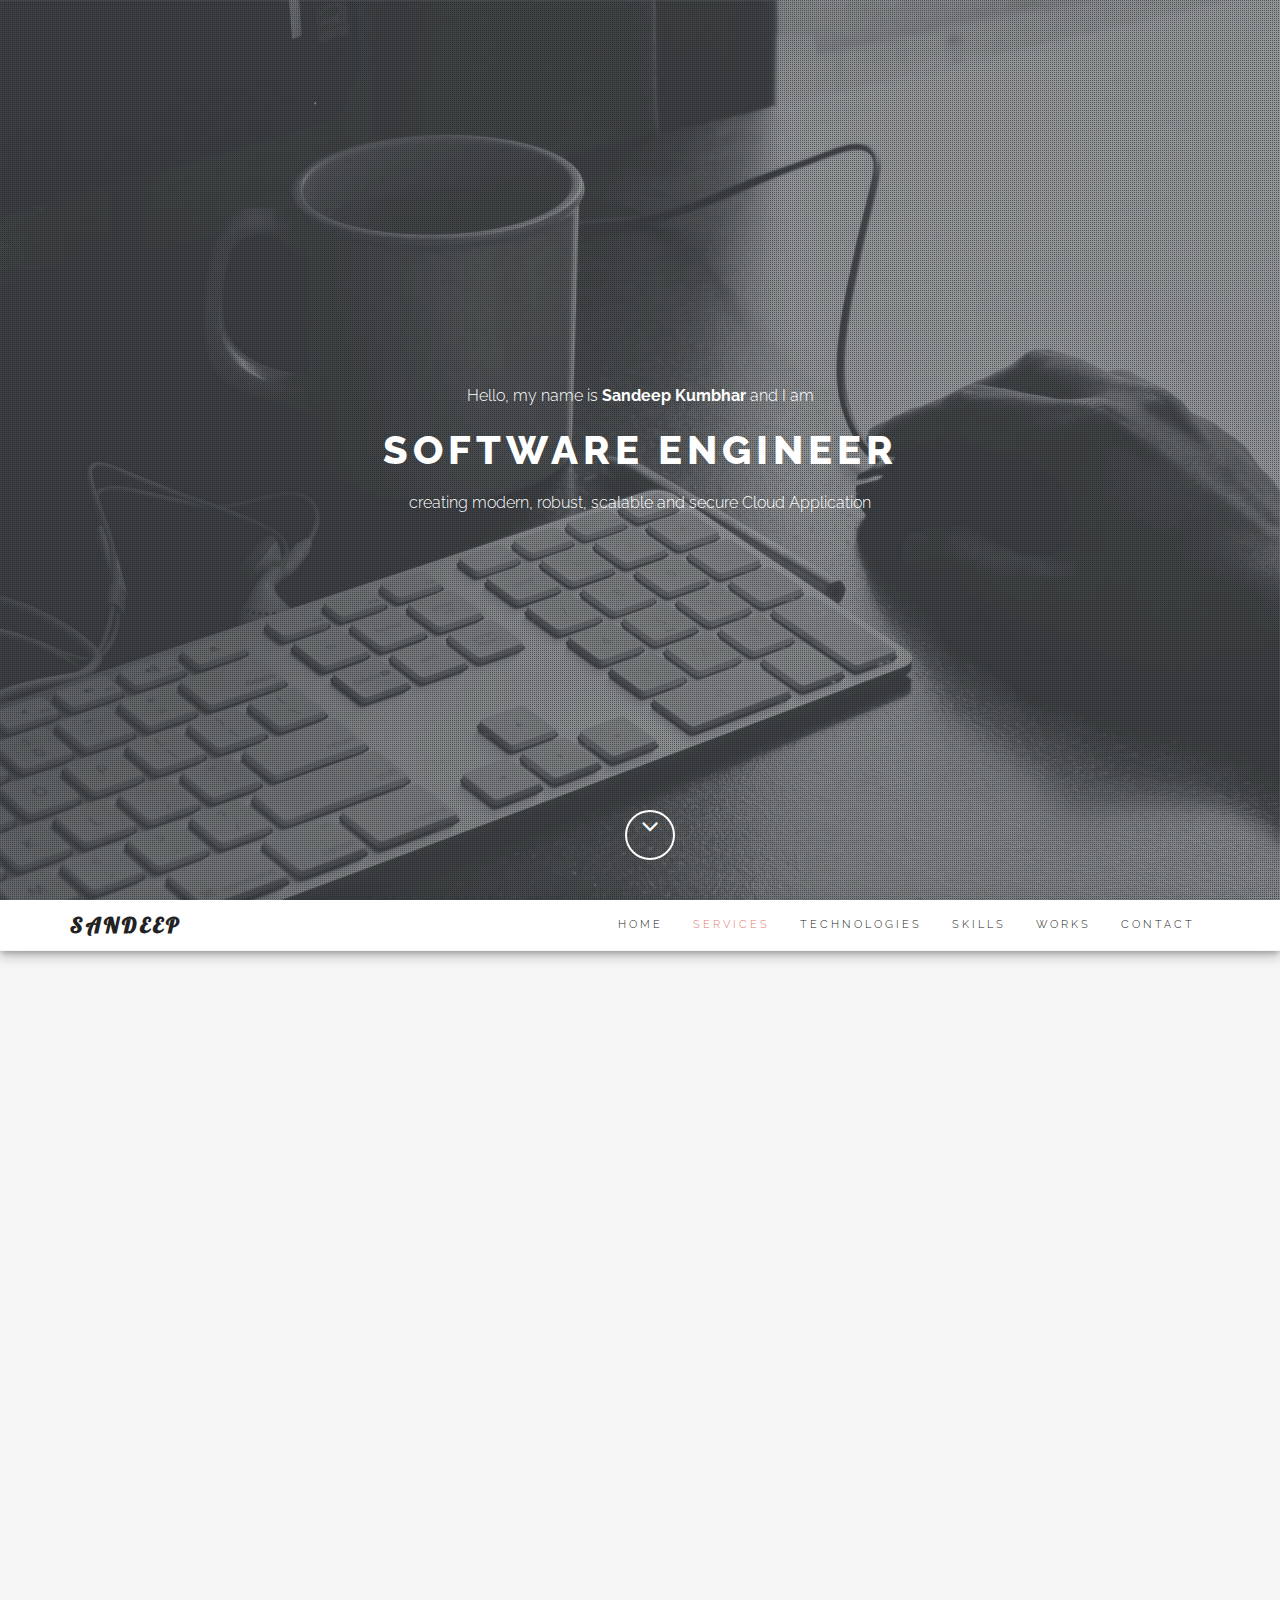
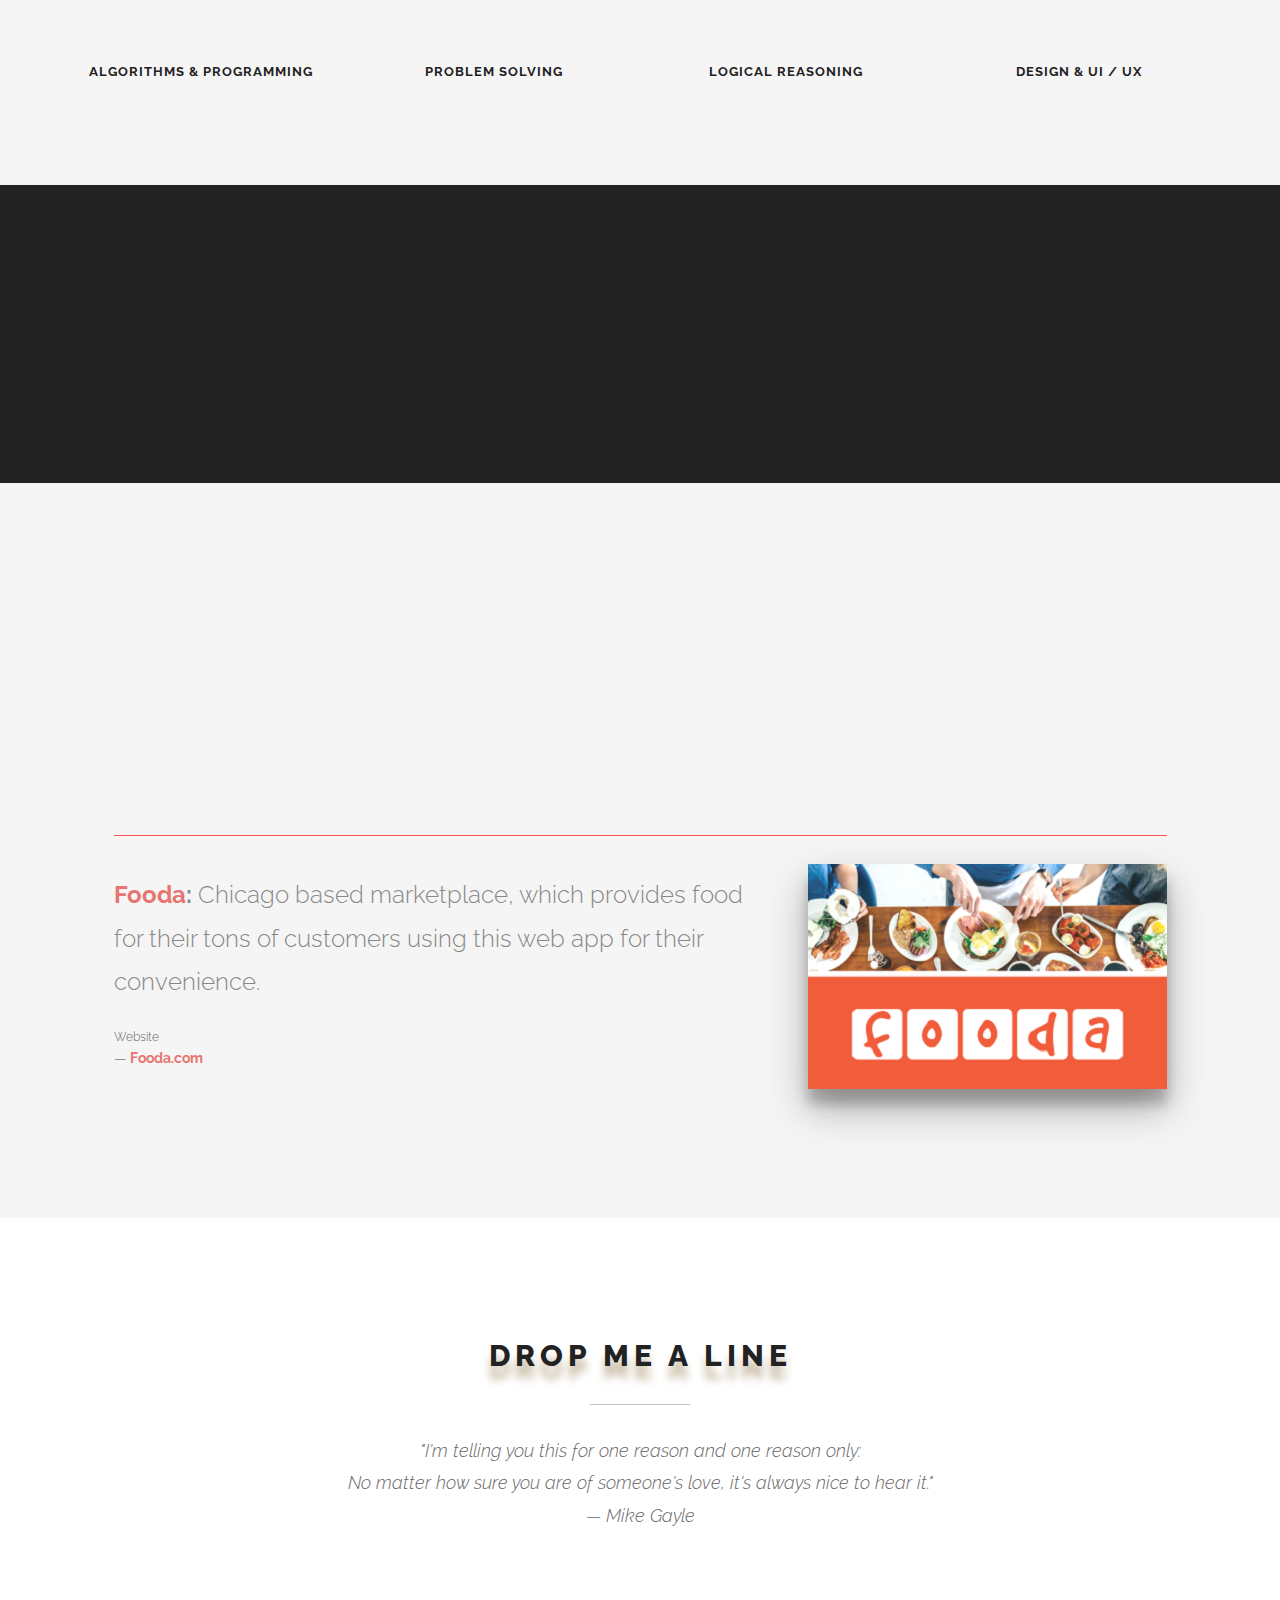
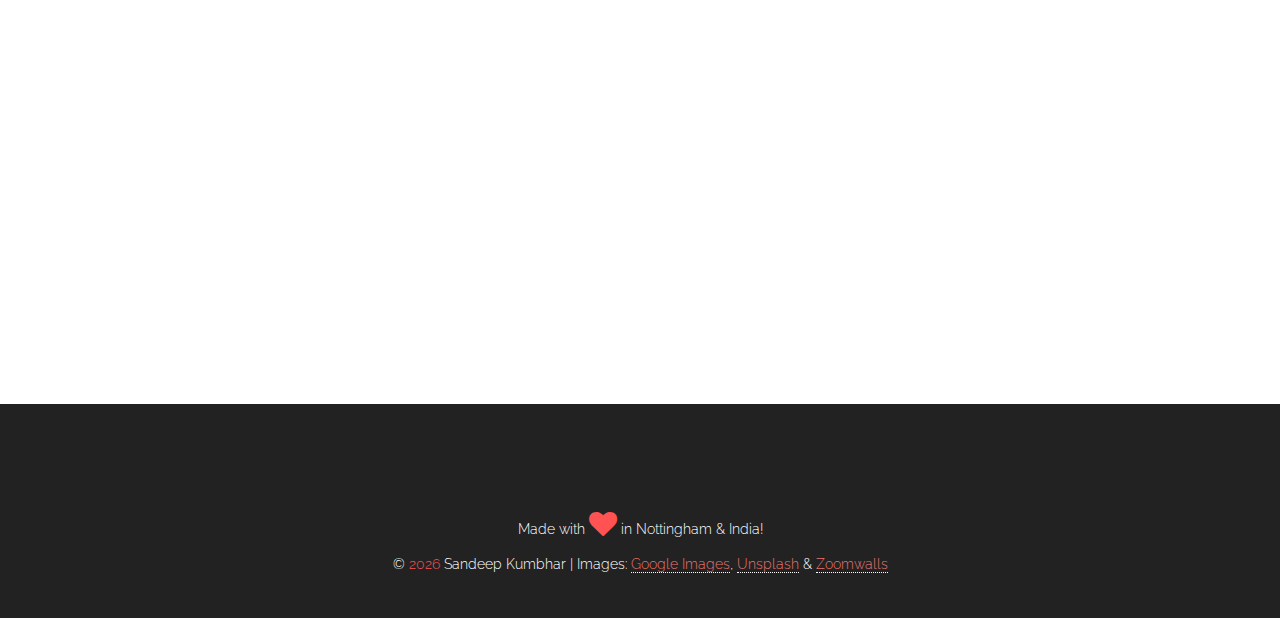
==== index.html @ 02b592cc "feat:(new) New theme and content added" ====
<!DOCTYPE html>
<html lang="en">

<head>
	<meta charset="UTF-8">
	<meta name="viewport" content="width=device-width, initial-scale=1.0">
	<meta name="description" content="">
	<meta name="author" content="">

	<title>Sandeep Kumbhar</title>

	<!-- CSS -->
	<link href="assets/bootstrap/css/bootstrap.min.css" rel="stylesheet" media="screen">
	<link href="assets/css/font-awesome.min.css" rel="stylesheet" media="screen">
	<link href="assets/css/simple-line-icons.css" rel="stylesheet" media="screen">
	<link href="assets/css/animate.css" rel="stylesheet">

	<!-- Custom styles CSS -->
	<link href="assets/css/style.css" rel="stylesheet" media="screen">

	<script src="assets/js/modernizr.custom.js"></script>

</head>

<body>

	<!-- Preloader -->

	<div id="preloader">
		<div id="status"></div>
	</div>

	<!-- Home start -->

	<section id="home" class="pfblock-image screen-height">
		<div class="home-overlay"></div>
		<div class="intro">
			<div class="start">Hello, my name is <b>Sandeep Kumbhar</b> and I am</div>
			<h1>Software Engineer</h1>
			<div class="start">creating modern, robust, scalable and secure Cloud Application</div>
		</div>

		<a href="#services">
			<div class="scroll-down">
				<span>
					<i class="fa fa-angle-down fa-2x"></i>
				</span>
			</div>
		</a>

	</section>

	<!-- Home end -->

	<!-- Navigation start -->

	<header class="header elevation-6">

		<nav class="navbar navbar-custom" role="navigation">

			<div class="container">

				<div class="navbar-header">
					<button type="button" class="navbar-toggle" data-toggle="collapse" data-target="#custom-collapse">
						<span class="sr-only">Toggle navigation</span>
						<span class="icon-bar"></span>
						<span class="icon-bar"></span>
						<span class="icon-bar"></span>
					</button>
					<a class="navbar-brand" href="index.html">Sandeep</a>
				</div>

				<div class="collapse navbar-collapse" id="custom-collapse">
					<ul class="nav navbar-nav navbar-right">
						<li><a href="#home">Home</a></li>
						<li><a href="#services">Services</a></li>
						<li><a href="#techs">Technologies</a></li>
						<li><a href="#skills">Skills</a></li>
						<li><a href="#portfolio">Works</a></li>
						<li><a href="#contact">Contact</a></li>
					</ul>
				</div>

			</div><!-- .container -->

		</nav>

	</header>

	<!-- Navigation end -->

	<!-- Services start -->

	<section id="services" class="pfblock pfblock-gray">
		<div class="container">
			<div class="row">

				<div class="col-sm-8 col-sm-offset-2">

					<div class="pfblock-header wow fadeInUp">
						<h2 class="pfblock-title">This is what I do</h2>
						<div class="pfblock-line"></div>
						<div class="pfblock-subtitle">
							I write well maintainable, clean and efficient code and design robust, scalable and secure features for
							the product.
						</div>
					</div>

				</div>

			</div>

			<div class="row">

				<div class="col-sm-3">

					<div class="iconbox wow slideInLeft elevation-6">
						<div class="iconbox-icon">
							<span class="icon-magic-wand"></span>
						</div>
						<div class="iconbox-text">
							<h3 class="iconbox-title">Software Development</h3>
							<div class="iconbox-desc">
								Transform user requirements into some suitable form using appropriate design patters and desigining and
								developing and maintaining applications.
							</div>
						</div>
					</div>

				</div>

				<div class="col-sm-3">

					<div class="iconbox wow slideInLeft elevation-6">
						<div class="iconbox-icon">
							<span class="icon-cloud-upload"></span>
						</div>
						<div class="iconbox-text">
							<h3 class="iconbox-title">Cloud architecture</h3>
							<div class="iconbox-desc">
								Evaluate an organization's requirements and make architectural recommendations for implementing and
								deploying applications on AWS.
							</div>
						</div>
					</div>

				</div>

				<div class="col-sm-3">

					<div class="iconbox wow slideInRight elevation-6">
						<div class="iconbox-icon">
							<span class="icon-globe"></span>
						</div>
						<div class="iconbox-text">
							<h3 class="iconbox-title">Web Development</h3>
							<div class="iconbox-desc">
								Desging, building an interactive web applications using cutting edge technologies such as Angular,
								backed with Microservices.
							</div>
						</div>
					</div>

				</div>

				<div class="col-sm-3">

					<div class="iconbox wow slideInRight elevation-6">
						<div class="iconbox-icon">
							<span class="icon-grid"></span>
						</div>
						<div class="iconbox-text">
							<h3 class="iconbox-title">Microservices</h3>
							<div class="iconbox-desc">
								Design and develope reusable autonomous services using Java Spring Boot as a form of service-oriented
								architecture to reduce cost and improve Resilience.
							</div>
						</div>
					</div>

				</div>

			</div><!-- .row -->
		</div><!-- .container -->
	</section>

	<!-- Services end -->

	<!-- Technologies start -->

	<section id="techs" class="pfblock elevation-6">
		<div class="container">
			<div class="row">

				<div class="col-sm-8 col-sm-offset-2">

					<div class="pfblock-header wow fadeInUp">
						<h2 class="pfblock-title">Technology Stack</h2>
						<div class="pfblock-line"></div>
						<div class="pfblock-subtitle">
							<i>“Any sufficiently advanced technology is indistinguishable from magic.”
							<footer>― Arthur C. Clarke</footer>
							</i>
						</div>
					</div>

				</div>

			</div><!-- .row -->


			<div class="row">

				<div class="col-xs-12 col-sm-4 col-md-4">

					<div class="grid wow zoomIn">
						<figure class="effect-bubba">
							<img src="assets/images/java.jpg" alt="Java" />
							<figcaption>
								<h2><span>Java </span>Shark</h2>
								<p>“It is far easier to design a class to be thread-safe than to retrofit it for thread safety later.”</p>
							</figcaption>
						</figure>
					</div>

				</div>

				<div class="col-xs-12 col-sm-4 col-md-4">

					<div class="grid wow zoomIn">
						<figure class="effect-bubba">
							<img src="assets/images/aws.jpg" alt="img01" />
							<figcaption>
								<h2><span>Amazon</span> Web Services</h2>
								<p>“I'm not a great programmer; I'm just a good programmer with great habits.”</p>
							</figcaption>
						</figure>
					</div>

				</div>

				<div class="col-xs-12 col-sm-4 col-md-4">

					<div class="grid wow zoomIn">
						<figure class="effect-bubba">
							<img src="assets/images/microservices.png" alt="img01" />
							<figcaption>
								<h2><span>Spring </span>Boot</h2>
								<p>“Do The Simplest Thing That Could Possibly Work”</p>
							</figcaption>
						</figure>
					</div>

				</div>

				<div class="col-xs-12 col-sm-4 col-md-4">

					<div class="grid wow zoomIn">
						<figure class="effect-bubba">
							<img src="assets/images/angular.png" alt="img01" />
							<figcaption>
								<h2><span>Angular </span>JS</h2>
								<p>"Art finds a way to be constructive. It becomes heat in cold places; it becomes light in dark places."</p>
							</figcaption>
						</figure>
					</div>

				</div>

				<div class="col-xs-12 col-sm-4 col-md-4">

					<div class="grid wow zoomIn">
						<figure class="effect-bubba">
							<img src="assets/images/Node.png" alt="img01" />
							<figcaption>
								<h2><span>NODE </span>JS</h2>
								<p>"You can never understand everything. But, you should push yourself to unserstand the system."</p>
							</figcaption>
						</figure>
					</div>

				</div>

				<div class="col-xs-12 col-sm-4 col-md-4">

					<div class="grid wow zoomIn">
						<figure class="effect-bubba">
							<img src="assets/images/docker-compose-container-orchestration-example.jpg" alt="img01" />
							<figcaption>
								<h2><span>Docker </span>Compose</h2>
								<p>"If you have root on a container you have root on the whole box."</p>
							</figcaption>
						</figure>
					</div>

				</div>

			</div>


		</div><!-- .contaier -->

	</section>

	<!-- Technologies end -->

	<!-- Skills start -->

	<section class="pfblock pfblock-gray" id="skills">

		<div class="container">

			<div class="row skills">

				<div class="row">

					<div class="col-sm-8 col-sm-offset-2">

						<div class="pfblock-header wow fadeInUp">
							<h2 class="pfblock-title">My Skills</h2>
							<div class="pfblock-line"></div>
							<div class="pfblock-subtitle">
								I am Skilled and well-experienced Software Engineer with sound knowledge of multiple programming
								languages including Java, Ruby, JavaScript, and Python.
							</div>
						</div>

					</div>

				</div><!-- .row -->

				<div class="col-sm-6 col-md-3 text-center">
					<span data-percent="85" class="chart easyPieChart" style="width: 140px; height: 140px; line-height: 140px;">
						<span class="percent">85</span>
					</span>
					<h3 class="text-center">Algorithms & Programming</h3>
				</div>
				<div class="col-sm-6 col-md-3 text-center">
					<span data-percent="95" class="chart easyPieChart" style="width: 140px; height: 140px; line-height: 140px;">
						<span class="percent">95</span>
					</span>
					<h3 class="text-center">Problem solving</h3>
				</div>
				<div class="col-sm-6 col-md-3 text-center">
					<span data-percent="90" class="chart easyPieChart" style="width: 140px; height: 140px; line-height: 140px;">
						<span class="percent">90</span>
					</span>
					<h3 class="text-center">Logical reasoning</h3>
				</div>
				<div class="col-sm-6 col-md-3 text-center">
					<span data-percent="80" class="chart easyPieChart" style="width: 140px; height: 140px; line-height: 140px;">
						<span class="percent">80</span>
					</span>
					<h3 class="text-center">Design & UI / UX</h3>
				</div>

			</div>
			<!--End row -->

		</div>

	</section>

	<!-- Skills end -->

	<!-- CallToAction start -->

	<section class="calltoaction">
		<div class="container">

			<div class="row">

				<div class="col-md-12 col-lg-12">
					<h2 class="wow slideInRight" data-wow-delay=".1s">Keywords</h2>
					<div class="calltoaction-decription wow slideInRight" data-wow-delay=".2s">
						Java, Spring Boot, Angular, PHP, Ruby, Ruby on Rails, Python, Shell Scripting, Perl, MySQL, PostgreSQL, GIT, RESTful API, AWS, DevOps, IOT, Microservices, Android
					</div>
				</div>

				<div class="col-md-12 col-lg-12 calltoaction-btn wow slideInRight" data-wow-delay=".3s">
					<a href="#contact" class="btn btn-lg">Contact Me</a>
				</div>

			</div><!-- .row -->
		</div><!-- .container -->
	</section>

	<!-- CallToAction end -->

	<!-- Portfolio start -->

	<section id="portfolio" class="pfblock pfblock-gray">

		<div class="container">

			<div class="row">

				<div class="col-sm-8 col-sm-offset-2">

					<div class="pfblock-header wow fadeInUp">
						<h2 class="pfblock-title">MY WORKS AND PROJECTS</h2>
						<div class="pfblock-line"></div>
						<div class="pfblock-subtitle">
							<span class="my-moto">Experiment.</span> <span class="my-moto">Fail.</span> <span class="my-moto">Learn.</span> <span class="my-moto">Repeat.</span>
						</div>
					</div>

				</div>

			</div>

			<div class="row">

				<div id="cbp-qtrotator" class="cbp-qtrotator">
					<div class="cbp-qtcontent">
						<img class="work-image" src="assets/images/fooda.png" alt="fooda" />
						<blockquote>
							<p><b><a href="http://www.fooda.com">Fooda</a>: </b>
								Chicago based marketplace, which provides food for their tons of customers using this
								web app for their convenience.</p>
							Website <footer><b><a href="http://www.fooda.com">Fooda.com</a></b></footer>
						</blockquote>
					</div>
					<div class="cbp-qtcontent">
						<img class="work-image"
							src="assets/images/cisco-pca.jpg"
							alt="cisco-pca" />
						<blockquote>
							<p><b><a
										href="https://www.cisco.com/c/en/us/support/docs/cloud-systems-management/prime-collaboration/212691-configure-prime-collaboration-assurance.html">Cisco
										PCA</a>: </b>
								Working as part of UCTG Prime Collaboration Assurance Sustaining team. Product owner of Endpoint,
								Session/Conference Diagnostics, PCA upgrade & licensing Modules.</p>
							Website <footer>
								<b><a
										href="https://www.cisco.com/c/en/us/support/docs/cloud-systems-management/prime-collaboration/212691-configure-prime-collaboration-assurance.html">Cisco.com
									</a>: </b>
							</footer>
						</blockquote>
					</div>
					<div class="cbp-qtcontent">
						<img class="work-image"
							src="assets/images/mazak-iconnect.jpg"
							alt="mazak-iconnect" />
						<blockquote>
							<p><b><a
										href="https://mazakfiles.blob.core.windows.net/web-site/image/05e885fd9e814f9393de4d9c3dd6a96b/iconnect_11.jpg">Mazak iCONNECT</a>: </b>
								Working as core member of Mazak iCONNECT team. We connect customers, Mazak machines, and Mazak with the latest technology, and provide solutions such as machining
								support, training, and maintenance that increase customer productivity.</p>
							Website <footer>
								<b><a
										href="https://www.mazak.jp/customer-support/mazak-iconnect/">Mazak iCONNECT
									</a>: </b>
							</footer>
						</blockquote>
					</div>

				</div>

			</div>


		</div>
	</section>

	<!-- Portfolio end -->


	<!-- Contact start -->

	<section id="contact" class="pfblock">
		<div class="container">
			<div class="row">

				<div class="col-sm-8 col-sm-offset-2">

					<div class="pfblock-header">
						<h2 class="pfblock-title">Drop me a line</h2>
						<div class="pfblock-line"></div>
						<div class="pfblock-subtitle">
							<i>"I'm telling you this for one reason and one reason only: <br> No matter how sure you are of someone's love, it's always
								nice to hear it."<br> — Mike Gayle</i>
						</div>
					</div>

				</div>

			</div><!-- .row -->

			<div class="row">

				<div class="col-sm-6 col-sm-offset-3">

					<form id="contact-form" role="form" action="https://formspree.io/mknvbjjb" method="POST">
						<div class="ajax-hidden">
							<div class="form-group wow fadeInUp">
								<label class="sr-only" for="c_name">Name</label>
								<input type="text" id="c_name" class="form-control" name="c_name" placeholder="Name">
							</div>

							<div class="form-group wow fadeInUp" data-wow-delay=".1s">
								<label class="sr-only" for="_replyto">Email</label>
								<input type="email" id="_replyto" class="form-control" name="_replyto" placeholder="E-mail">
							</div>

							<div class="form-group wow fadeInUp" data-wow-delay=".2s">
								<textarea class="form-control" id="c_message" name="c_message" rows="7"
									placeholder="Message"></textarea>
							</div>

							<button id="contact-form-button" type="submit" class="btn btn-lg btn-block wow fadeInUp" data-wow-delay=".3s">Send Message</button>
						</div>
						<p id="contact-form-status"></p>
						<div class="ajax-response"></div>
					</form>
				</div>

			</div><!-- .row -->
		</div><!-- .container -->
	</section>

	<!-- Contact end -->

	<!-- Footer start -->

	<footer id="footer">
		<div class="container">
			<div class="row">

				<div class="col-sm-12">

					<ul class="social-links">
						<li><a href="https://facebook.com/atomicsandeep" class="wow fadeInUp"><i class="fa fa-facebook"></i></a></li>
						<li><a href="https://twitter.com/atomicsandeep" class="wow fadeInUp" data-wow-delay=".1s"><i class="fa fa-twitter"></i></a></li>
						<li><a href="https://instagram.com/atomicsandeep" class="wow fadeInUp" data-wow-delay=".1s"><i class="fa fa-instagram"></i></a></li>
						<li><a href="https://github.com/codersk" class="wow fadeInUp" data-wow-delay=".1s"><i class="fa fa-github"></i></a></li>
						<li><a href="https://linkedin.com/in/sandeepk7/" class="wow fadeInUp" data-wow-delay=".2s"><i class="fa fa-linkedin"></i></a>
						</li>
						<li><a href="https://in.pinterest.com/sandeepk7/" class="wow fadeInUp" data-wow-delay=".4s"><i class="fa fa-pinterest"></i></a></li>
						<li><a href="mailto:sandeepkumbhar007@gmail.com" class="wow fadeInUp" data-wow-delay=".5s"><i class="fa fa-envelope"></i></a></li>
					</ul>

					<p class="heart">
						Made with <span class="fa fa-heart fa-2x animated pulse"></span> in Nottingham & India!
					</p>
					<p class="copyright">
						© <span id="year"></span> Sandeep Kumbhar | Images: <a href="https://www.google.com/imghp?hl=en">Google Images</a>, <a href="https://unsplash.com/">Unsplash</a> & <a
							href="http://zoomwalls.com/">Zoomwalls</a>
					</p>

				</div>

			</div><!-- .row -->
		</div><!-- .container -->
	</footer>

	<!-- Footer end -->

	<!-- Scroll to top -->

	<div class="scroll-up">
		<a href="#home"><i class="fa fa-angle-up"></i></a>
	</div>

	<!-- Scroll to top end-->

	<!-- Javascript files -->
	<script>
		// var year = document.getElementById("year");
		document.getElementById("year").innerHTML = new Date().getFullYear();
	</script>
	<script src="assets/js/jquery-1.11.1.min.js"></script>
	<script src="assets/bootstrap/js/bootstrap.min.js"></script>
	<script src="assets/js/jquery.parallax-1.1.3.js"></script>
	<script src="assets/js/imagesloaded.pkgd.js"></script>
	<script src="assets/js/jquery.sticky.js"></script>
	<script src="assets/js/smoothscroll.js"></script>
	<script src="assets/js/wow.min.js"></script>
	<script src="assets/js/jquery.easypiechart.js"></script>
	<script src="assets/js/waypoints.min.js"></script>
	<script src="assets/js/jquery.cbpQTRotator.js"></script>
	<script src="assets/js/custom.js"></script>

</body>

</html>
---- assets/css/simple-line-icons.css ----
@font-face {
	font-family: 'Simple-Line-Icons';
	src:url('../fonts/Simple-Line-Icons.eot');
	src:url('../fonts/Simple-Line-Icons.eot?#iefix') format('embedded-opentype'),
		url('../fonts/Simple-Line-Icons.woff') format('woff'),
		url('../fonts/Simple-Line-Icons.ttf') format('truetype'),
		url('../fonts/Simple-Line-Icons.svg#Simple-Line-Icons') format('svg');
	font-weight: normal;
	font-style: normal;
}

/* Use the following CSS code if you want to use data attributes for inserting your icons */
[data-icon]:before {
	font-family: 'Simple-Line-Icons';
	content: attr(data-icon);
	speak: none;
	font-weight: normal;
	font-variant: normal;
	text-transform: none;
	line-height: 1;
	-webkit-font-smoothing: antialiased;
	-moz-osx-font-smoothing: grayscale;
}

/* Use the following CSS code if you want to have a class per icon */
/*
Instead of a list of all class selectors,
you can use the generic selector below, but it's slower:
[class*="icon-"] {
*/
.icon-user-female, .icon-user-follow, .icon-user-following, .icon-user-unfollow, .icon-trophy, .icon-screen-smartphone, .icon-screen-desktop, .icon-plane, .icon-notebook, .icon-moustache, .icon-mouse, .icon-magnet, .icon-energy, .icon-emoticon-smile, .icon-disc, .icon-cursor-move, .icon-crop, .icon-credit-card, .icon-chemistry, .icon-user, .icon-speedometer, .icon-social-youtube, .icon-social-twitter, .icon-social-tumblr, .icon-social-facebook, .icon-social-dropbox, .icon-social-dribbble, .icon-shield, .icon-screen-tablet, .icon-magic-wand, .icon-hourglass, .icon-graduation, .icon-ghost, .icon-game-controller, .icon-fire, .icon-eyeglasses, .icon-envelope-open, .icon-envelope-letter, .icon-bell, .icon-badge, .icon-anchor, .icon-wallet, .icon-vector, .icon-speech, .icon-puzzle, .icon-printer, .icon-present, .icon-playlist, .icon-pin, .icon-picture, .icon-map, .icon-layers, .icon-handbag, .icon-globe-alt, .icon-globe, .icon-frame, .icon-folder-alt, .icon-film, .icon-feed, .icon-earphones-alt, .icon-earphones, .icon-drop, .icon-drawer, .icon-docs, .icon-directions, .icon-direction, .icon-diamond, .icon-cup, .icon-compass, .icon-call-out, .icon-call-in, .icon-call-end, .icon-calculator, .icon-bubbles, .icon-briefcase, .icon-book-open, .icon-basket-loaded, .icon-basket, .icon-bag, .icon-action-undo, .icon-action-redo, .icon-wrench, .icon-umbrella, .icon-trash, .icon-tag, .icon-support, .icon-size-fullscreen, .icon-size-actual, .icon-shuffle, .icon-share-alt, .icon-share, .icon-rocket, .icon-question, .icon-pie-chart, .icon-pencil, .icon-note, .icon-music-tone-alt, .icon-music-tone, .icon-microphone, .icon-loop, .icon-logout, .icon-login, .icon-list, .icon-like, .icon-home, .icon-grid, .icon-graph, .icon-equalizer, .icon-dislike, .icon-cursor, .icon-control-start, .icon-control-rewind, .icon-control-play, .icon-control-pause, .icon-control-forward, .icon-control-end, .icon-calendar, .icon-bulb, .icon-bar-chart, .icon-arrow-up, .icon-arrow-right, .icon-arrow-left, .icon-arrow-down, .icon-ban, .icon-bubble, .icon-camcorder, .icon-camera, .icon-check, .icon-clock, .icon-close, .icon-cloud-download, .icon-cloud-upload, .icon-doc, .icon-envelope, .icon-eye, .icon-flag, .icon-folder, .icon-heart, .icon-info, .icon-key, .icon-link, .icon-lock, .icon-lock-open, .icon-magnifier, .icon-magnifier-add, .icon-magnifier-remove, .icon-paper-clip, .icon-paper-plane, .icon-plus, .icon-pointer, .icon-power, .icon-refresh, .icon-reload, .icon-settings, .icon-star, .icon-symbol-female, .icon-symbol-male, .icon-target, .icon-volume-1, .icon-volume-2, .icon-volume-off, .icon-users {
	font-family: 'Simple-Line-Icons';
	speak: none;
	font-style: normal;
	font-weight: normal;
	font-variant: normal;
	text-transform: none;
	line-height: 1;
	-webkit-font-smoothing: antialiased;
}
.icon-user-female:before {
	content: "\e000";
}
.icon-user-follow:before {
	content: "\e002";
}
.icon-user-following:before {
	content: "\e003";
}
.icon-user-unfollow:before {
	content: "\e004";
}
.icon-trophy:before {
	content: "\e006";
}
.icon-screen-smartphone:before {
	content: "\e010";
}
.icon-screen-desktop:before {
	content: "\e011";
}
.icon-plane:before {
	content: "\e012";
}
.icon-notebook:before {
	content: "\e013";
}
.icon-moustache:before {
	content: "\e014";
}
.icon-mouse:before {
	content: "\e015";
}
.icon-magnet:before {
	content: "\e016";
}
.icon-energy:before {
	content: "\e020";
}
.icon-emoticon-smile:before {
	content: "\e021";
}
.icon-disc:before {
	content: "\e022";
}
.icon-cursor-move:before {
	content: "\e023";
}
.icon-crop:before {
	content: "\e024";
}
.icon-credit-card:before {
	content: "\e025";
}
.icon-chemistry:before {
	content: "\e026";
}
.icon-user:before {
	content: "\e005";
}
.icon-speedometer:before {
	content: "\e007";
}
.icon-social-youtube:before {
	content: "\e008";
}
.icon-social-twitter:before {
	content: "\e009";
}
.icon-social-tumblr:before {
	content: "\e00a";
}
.icon-social-facebook:before {
	content: "\e00b";
}
.icon-social-dropbox:before {
	content: "\e00c";
}
.icon-social-dribbble:before {
	content: "\e00d";
}
.icon-shield:before {
	content: "\e00e";
}
.icon-screen-tablet:before {
	content: "\e00f";
}
.icon-magic-wand:before {
	content: "\e017";
}
.icon-hourglass:before {
	content: "\e018";
}
.icon-graduation:before {
	content: "\e019";
}
.icon-ghost:before {
	content: "\e01a";
}
.icon-game-controller:before {
	content: "\e01b";
}
.icon-fire:before {
	content: "\e01c";
}
.icon-eyeglasses:before {
	content: "\e01d";
}
.icon-envelope-open:before {
	content: "\e01e";
}
.icon-envelope-letter:before {
	content: "\e01f";
}
.icon-bell:before {
	content: "\e027";
}
.icon-badge:before {
	content: "\e028";
}
.icon-anchor:before {
	content: "\e029";
}
.icon-wallet:before {
	content: "\e02a";
}
.icon-vector:before {
	content: "\e02b";
}
.icon-speech:before {
	content: "\e02c";
}
.icon-puzzle:before {
	content: "\e02d";
}
.icon-printer:before {
	content: "\e02e";
}
.icon-present:before {
	content: "\e02f";
}
.icon-playlist:before {
	content: "\e030";
}
.icon-pin:before {
	content: "\e031";
}
.icon-picture:before {
	content: "\e032";
}
.icon-map:before {
	content: "\e033";
}
.icon-layers:before {
	content: "\e034";
}
.icon-handbag:before {
	content: "\e035";
}
.icon-globe-alt:before {
	content: "\e036";
}
.icon-globe:before {
	content: "\e037";
}
.icon-frame:before {
	content: "\e038";
}
.icon-folder-alt:before {
	content: "\e039";
}
.icon-film:before {
	content: "\e03a";
}
.icon-feed:before {
	content: "\e03b";
}
.icon-earphones-alt:before {
	content: "\e03c";
}
.icon-earphones:before {
	content: "\e03d";
}
.icon-drop:before {
	content: "\e03e";
}
.icon-drawer:before {
	content: "\e03f";
}
.icon-docs:before {
	content: "\e040";
}
.icon-directions:before {
	content: "\e041";
}
.icon-direction:before {
	content: "\e042";
}
.icon-diamond:before {
	content: "\e043";
}
.icon-cup:before {
	content: "\e044";
}
.icon-compass:before {
	content: "\e045";
}
.icon-call-out:before {
	content: "\e046";
}
.icon-call-in:before {
	content: "\e047";
}
.icon-call-end:before {
	content: "\e048";
}
.icon-calculator:before {
	content: "\e049";
}
.icon-bubbles:before {
	content: "\e04a";
}
.icon-briefcase:before {
	content: "\e04b";
}
.icon-book-open:before {
	content: "\e04c";
}
.icon-basket-loaded:before {
	content: "\e04d";
}
.icon-basket:before {
	content: "\e04e";
}
.icon-bag:before {
	content: "\e04f";
}
.icon-action-undo:before {
	content: "\e050";
}
.icon-action-redo:before {
	content: "\e051";
}
.icon-wrench:before {
	content: "\e052";
}
.icon-umbrella:before {
	content: "\e053";
}
.icon-trash:before {
	content: "\e054";
}
.icon-tag:before {
	content: "\e055";
}
.icon-support:before {
	content: "\e056";
}
.icon-size-fullscreen:before {
	content: "\e057";
}
.icon-size-actual:before {
	content: "\e058";
}
.icon-shuffle:before {
	content: "\e059";
}
.icon-share-alt:before {
	content: "\e05a";
}
.icon-share:before {
	content: "\e05b";
}
.icon-rocket:before {
	content: "\e05c";
}
.icon-question:before {
	content: "\e05d";
}
.icon-pie-chart:before {
	content: "\e05e";
}
.icon-pencil:before {
	content: "\e05f";
}
.icon-note:before {
	content: "\e060";
}
.icon-music-tone-alt:before {
	content: "\e061";
}
.icon-music-tone:before {
	content: "\e062";
}
.icon-microphone:before {
	content: "\e063";
}
.icon-loop:before {
	content: "\e064";
}
.icon-logout:before {
	content: "\e065";
}
.icon-login:before {
	content: "\e066";
}
.icon-list:before {
	content: "\e067";
}
.icon-like:before {
	content: "\e068";
}
.icon-home:before {
	content: "\e069";
}
.icon-grid:before {
	content: "\e06a";
}
.icon-graph:before {
	content: "\e06b";
}
.icon-equalizer:before {
	content: "\e06c";
}
.icon-dislike:before {
	content: "\e06d";
}
.icon-cursor:before {
	content: "\e06e";
}
.icon-control-start:before {
	content: "\e06f";
}
.icon-control-rewind:before {
	content: "\e070";
}
.icon-control-play:before {
	content: "\e071";
}
.icon-control-pause:before {
	content: "\e072";
}
.icon-control-forward:before {
	content: "\e073";
}
.icon-control-end:before {
	content: "\e074";
}
.icon-calendar:before {
	content: "\e075";
}
.icon-bulb:before {
	content: "\e076";
}
.icon-bar-chart:before {
	content: "\e077";
}
.icon-arrow-up:before {
	content: "\e078";
}
.icon-arrow-right:before {
	content: "\e079";
}
.icon-arrow-left:before {
	content: "\e07a";
}
.icon-arrow-down:before {
	content: "\e07b";
}
.icon-ban:before {
	content: "\e07c";
}
.icon-bubble:before {
	content: "\e07d";
}
.icon-camcorder:before {
	content: "\e07e";
}
.icon-camera:before {
	content: "\e07f";
}
.icon-check:before {
	content: "\e080";
}
.icon-clock:before {
	content: "\e081";
}
.icon-close:before {
	content: "\e082";
}
.icon-cloud-download:before {
	content: "\e083";
}
.icon-cloud-upload:before {
	content: "\e084";
}
.icon-doc:before {
	content: "\e085";
}
.icon-envelope:before {
	content: "\e086";
}
.icon-eye:before {
	content: "\e087";
}
.icon-flag:before {
	content: "\e088";
}
.icon-folder:before {
	content: "\e089";
}
.icon-heart:before {
	content: "\e08a";
}
.icon-info:before {
	content: "\e08b";
}
.icon-key:before {
	content: "\e08c";
}
.icon-link:before {
	content: "\e08d";
}
.icon-lock:before {
	content: "\e08e";
}
.icon-lock-open:before {
	content: "\e08f";
}
.icon-magnifier:before {
	content: "\e090";
}
.icon-magnifier-add:before {
	content: "\e091";
}
.icon-magnifier-remove:before {
	content: "\e092";
}
.icon-paper-clip:before {
	content: "\e093";
}
.icon-paper-plane:before {
	content: "\e094";
}
.icon-plus:before {
	content: "\e095";
}
.icon-pointer:before {
	content: "\e096";
}
.icon-power:before {
	content: "\e097";
}
.icon-refresh:before {
	content: "\e098";
}
.icon-reload:before {
	content: "\e099";
}
.icon-settings:before {
	content: "\e09a";
}
.icon-star:before {
	content: "\e09b";
}
.icon-symbol-female:before {
	content: "\e09c";
}
.icon-symbol-male:before {
	content: "\e09d";
}
.icon-target:before {
	content: "\e09e";
}
.icon-volume-1:before {
	content: "\e09f";
}
.icon-volume-2:before {
	content: "\e0a0";
}
.icon-volume-off:before {
	content: "\e0a1";
}
.icon-users:before {
	content: "\e001";
}
---- assets/css/style.css ----
@import url(http://fonts.googleapis.com/css?family=Raleway:400,300,500,700,800);
@import url(http://fonts.googleapis.com/css?family=Lobster);

/*!
 * Clean v2.0.0
 * Homepage: http://scripteden.com
 * Copyright 2015 Script Eden
 * Licensed under MIT
*/

body {
	font: 300 14px/1.8 'Raleway', sans-serif;
	color: #666;
	overflow-x: hidden;
}

.work-image {
	max-width: 500px;
	height: auto;
	box-shadow: 0 19px 38px rgba(0, 0, 0, 0.30),
	0 15px 12px rgba(0, 0, 0, 0.22);
}

a {
	color: #E7746F;
}

a:hover {
	text-decoration: none;
	color: #999;
}

/* ---------------------------------------------- /*
 * Transition elsements
/* ---------------------------------------------- */


.navbar a,
.form-control {
	-webkit-transition: all 0.4s ease-in-out 0s;
	   -moz-transition: all 0.4s ease-in-out 0s;
		-ms-transition: all 0.4s ease-in-out 0s;
		 -o-transition: all 0.4s ease-in-out 0s;
			transition: all 0.4s ease-in-out 0s;
}

a,
.btn {
	-webkit-transition: all 0.125s ease-in-out 0s;
	   -moz-transition: all 0.125s ease-in-out 0s;
		-ms-transition: all 0.125s ease-in-out 0s;
		 -o-transition: all 0.125s ease-in-out 0s;
			transition: all 0.125s ease-in-out 0s;
}

/* ---------------------------------------------- /*
 * Reset box-shadow
/* ---------------------------------------------- */

.btn,
.form-control,
.form-control:hover,
.form-control:focus,
.navbar-custom .dropdown-menu {
	-webkit-box-shadow: none;
			box-shadow: none;
}

/* ---------------------------------------------- /*
 * Typography
/* ---------------------------------------------- */

h1, h2, h3, h4, h5, h6 {
	font: 700 40px/1.2 Raleway, sans-serif;
	text-transform: uppercase;
	letter-spacing: 5px;
	margin: 5px 0 5px;
	color: #222;
}

h2 {
	font-size: 30px;
	margin: 0 0 30px;
}

h3 {
	font-size: 13px;
	letter-spacing: 1px;
	margin: 0 0 5px;
}

h4 {
	font-size: 12px;
	letter-spacing: 1px;
}

h5 {
	font-size: 12px;
	letter-spacing: 1px;
	font-weight: 400;
}

h6 {
	font-size: 11px;
	letter-spacing: 1px;
	font-weight: 400;
}

/* ---------------------------------------------- /*
 * Reset border-radius
/* ---------------------------------------------- */

.btn,
.iconbox,
.progress,
#filter li,
.scroll-up a,
.form-control,
.input-group-addon {
	-webkit-border-radius: 3px;
	   -moz-border-radius: 3px;
		 -o-border-radius: 3px;
			border-radius: 3px;
}


/* ---------------------------------------------- /*
 * Input-group
/* ---------------------------------------------- */

.input-group .form-control {
	z-index: auto;
}

.input-group-addon {
	background: #D8E1E4;
	border: 2px solid #D8E1E4;
	padding: 6px 15px;
	font-weight: 700;
}

/* ---------------------------------------------- /*
 * Inputs styles
/* ---------------------------------------------- */

.form-control {
	background: #FFF;
	border: 1px solid #D8E1E4;
	font-size: 12px;
	padding: 0 15px;
}

.form-control:focus{
    border-color: rgba(135, 135, 135, 0.7);
}

.input-lg,
.form-horizontal .form-group-lg .form-control {
	height: 38px;
	font-size: 13px;
}

.input-sm,
.form-horizontal .form-group-sm .form-control {
	font-size: 11px;
	height: 30px;
}

textarea.form-control {
	padding: 15px;
    max-width: 100%;
    min-width: 100%;
}

/* ---------------------------------------------- /*
 * Custom button style
/* ---------------------------------------------- */

.btn {
	font-family: Raleway, sans-serif;
	text-transform: uppercase;
	letter-spacing: 1px;
	font-size: 13px;
	padding: 8px 26px;
	border: 0;
}

.btn:hover,
.btn:focus,
.btn:active,
.btn.active {
	outline: inherit !important;
}

/* Button size */

.btn-lg,
.btn-group-lg > .btn {
	padding: 10px 25px;
	font-size: 13px;
    background: rgba(17, 17, 17, 0.8);
    color: #fff;
}
.btn-lg:hover,
.btn-group-lg > .btn:hover{
    background: rgba(17, 17, 17, 1.8);
    color: #fff;
}

.btn-sm,
.btn-group-sm > .btn {
	padding: 6px 25px;
	font-size: 11px;
}

.btn-xs,
.btn-group-xs > .btn {
	padding: 5px 25px;
	font-size: 10px;
}

.btn .icon-before {
	margin-right: 6px;
}

.btn .icon-after {
	margin-left: 6px;
}

/* ---------------------------------------------- /*
 * General Styles
/* ---------------------------------------------- */

.pfblock {
	padding: 120px 0 100px;
}

.pfblock-gray {
	background: #f5f5f5;
}

.pfblock-image {
	padding: 0;
}

.calltoaction h1,
.calltoaction h2,
.calltoaction h3,
.calltoaction h4,
.calltoaction h5,
.calltoaction h6,
.pfblock-image,
.pfblock-image h1,
.pfblock-image h2,
.pfblock-image h3,
.pfblock-image h4,
.pfblock-image h5,
.pfblock-image h6 {
	color: #fff;
}

.pfblock-header {
	text-align: center;
	margin: 0 0 60px;
}

.pfblock-header-left {
	text-align: left;
}

.pfblock-header-left .pfblock-line {
	width: inherit;
	margin: 30px 0;
}

.pfblock-title{
		font-weight: 800;
		text-shadow: 0 13.36px 8.896px #c4b59d,
		0 -2px 1px #fff;
}

.pfblock-subtitle {
	font-family: Raleway, "Times New Roman", Times, sans-serif;
	font-style: normal;
	font-size: 18px;
}

.pfblock-line {
	background: rgba(135, 135, 135, 0.5);
	width: 100px;
	height: 1px;
	margin: 30px auto;
}

.pfblock-icon {
	font-size: 32px;
}
.calltoaction *{
    text-align: center;
}
.calltoaction {
    background: url(../images/item-3.jpg);
	background-color: #222;
	background-repeat: no-repeat;
	background-position: 0 0;
	-webkit-background-size: cover;
	   -moz-background-size: cover;
		 -o-background-size: cover;
			background-size: cover;
	padding: 50px 0;
	color: #999;
}

.calltoaction h2 {
	font-size: 20px;
	letter-spacing: 1px;
	margin-bottom: 5px;
	text-shadow: 0 13.36px 9.896px #88847f,
	0 -2px 8px #332e2e;
}

.calltoaction-decription{
    padding-top: 20px;
    padding-bottom: 30px;
    font-size: 20px;
    color: #fff;
}

.calltoaction-btn {
	text-align: center;

}

.calltoaction-btn > .btn {
    background: rgba(255, 255, 255, .8);
    color: #111;
	margin-top: 5px;
	margin-bottom: 5px;
	box-shadow: 0 10px 20px rgba(0, 0, 0, 0.19),
	0 6px 6px rgba(0, 0, 0, 0.23);
}
.calltoaction-btn > .btn:hover{
		background: #fff;
		box-shadow: 0 19px 38px rgba(0, 0, 0, 0.30),
		0 15px 12px rgba(0, 0, 0, 0.22);
}

.long-down {
	margin-bottom: 40px;
}

/* ---------------------------------------------- /*
 * Home
/* ---------------------------------------------- */

#home {
	background: url(../images/cover.jpg);
	background-color: #222;
	background-attachment: fixed;
	background-repeat: no-repeat;
	background-position: 50% 50%;
	-webkit-background-size: cover;
	   -moz-background-size: cover;
		 -o-background-size: cover;
			background-size: cover;
	padding: 0;
}

.home-overlay {
    background-color: rgba(44, 62, 80, 0.3);
    background-image: url("../images/pattern.png");
    background-repeat: repeat;
    height: 100%;
    left: 0;
    position: absolute;
    top: 0;
    width: 100%;
    z-index: 0;
}

.intro {
	position: absolute;
	width: 100%;
	top: 50%;
	left: 0;
	text-align: center;
	-webkit-transform: translate(0%, -50%);
	   -moz-transform: translate(0%, -50%);
		-ms-transform: translate(0%, -50%);
		 -o-transform: translate(0%, -50%);
			transform: translate(0%, -50%);
	padding: 0 15px;
}

.intro h1{
    font-weight: 800;
}

.start {
	font-family: Raleway, "Times New Roman", Times, sans-serif;
	font-size: 16px;
	font-style: normal;
	text-transform: none;
	margin: 15px 0;
}

/* ---------------------------------------------- /*
 * Servise
/* ---------------------------------------------- */

.iconbox {
	background: #fff;
	border-bottom: 1px solid #d4d4d4;
	text-align: center;
	padding: 40px 20px;
	margin: 0 0 20px;
}

.iconbox-icon {
	margin: 0 0 15px;
	font-size: 32px;
	color: #222;
}

.iconbox-title {
	margin: 0 0 15px;
	padding: 0;
}

/* ---------------------------------------------- /*
 * Skills
/* ---------------------------------------------- */

.chart {
    display: inline-block;
    height: 140px;
    margin: 50px 0;
    position: relative;
    text-align: center;
    width: 140px;
}
.chart canvas {
    left: 0;
    position: absolute;
    top: 0;
}
.percent {
    display: inline-block;
    font-size: 25px;
    font-weight: 300;
    line-height: 140px;
    z-index: 2;
}
.percent:after {
    content: "%";
    font-size: 50%;
    margin-left: 0.1em;
}

/* ---------------------------------------------- /*
 * Contact
/* ---------------------------------------------- */

.ajax-response,
.contact-form-status {
	text-align: center;
}

/* ---------------------------------------------- /*
 * Footer
/* ---------------------------------------------- */

#footer {
	background: #222;
	text-align: center;
	padding: 40px 0;
	color: #FFF;
}

.copyright {
	margin: 0;
}

.copyright a{
    border-bottom: 1px dotted #fff;
}

#footer span{
    animation-iteration-count: infinite;
    -webkit-animation-iteration-count: infinite;
    color: #ff5252;
}

.social-links {
	list-style: none;
	padding: 0;
	margin: 0 0 20px;
}

.social-links li {
	display: inline-block;
	margin: 5px;
}

.social-links a {
	width: 36px;
	height: 36px;
	display: block;
	line-height: 35px;
	text-align: center;
	border: 1px solid rgba(255, 255, 255, .1);
	-webkit-border-radius: 3px;
	   -moz-border-radius: 3px;
			border-radius: 3px;
	font-size: 14px;
	color: rgba(255, 255, 255, .2);
}

.social-links a:hover {
	border: 1px solid rgba(255, 255, 255, .5);
	color: rgba(255, 255, 255, .8);
}

/* ---------------------------------------------- /*
 * Navigation
/* ---------------------------------------------- */

.header {
	border-bottom: 1px solid #f5f5f5;
	position: relative;
	width: 100%;
	z-index: 998;
}

.navbar-custom {
	border: 0;
	border-radius: 0;
	margin: 0;
	text-transform: uppercase;
	font-family: Raleway, sans-serif;
}

.navbar-custom,
.navbar-custom .dropdown-menu {
	background: #fff;
	padding: 0;
}

.navbar-custom .navbar-brand,
.navbar-custom .navbar-nav > li > a,
.navbar-custom .navbar-nav .dropdown-menu > li > a {
	font-size: 11px;
	letter-spacing: 3px;
	color: #222;
}

.navbar-custom .nav li.active,
.navbar-custom .nav li a:focus,
.navbar-custom .navbar-nav > li.active a {
	background: none;
	outline: 0;
	color: #E7746F;
}
.navbar-custom .nav li a:hover {
	color: #f02318;
}


.navbar-custom .navbar-brand {
	font-weight: 700;
	font-size: 22px;
    font-family: Lobster, cursive;
}

.navbar-custom .dropdown-menu {
	border: 0;
	border-top: 2px solid #E7746F;
	border-radius: 0;
}

.navbar-custom .dropdown-menu > li > a {
	padding: 10px 20px;
}

.navbar-custom .nav .open > a,
.navbar-custom .dropdown-menu > li > a:hover,
.navbar-custom .dropdown-menu > li > a:focus {
	background: #f5f5f5;
}

.navbar-custom .navbar-toggle .icon-bar {
	background: #222;
}

/* ---------------------------------------------- /*
 * Scroll to top
/* ---------------------------------------------- */

.scroll-up {
	position: fixed;
	display: none;
	z-index: 999;
	bottom: 2em;
	right: 2em;
}

.scroll-up a {
	background-color: rgba(135, 135, 135, 0.5);
	display: block;
	width: 35px;
	height: 35px;
	text-align: center;
	color: #fff;
	font-size: 15px;
	line-height: 30px;
}

.scroll-up a:hover,
.scroll-up a:active {
	background-color: rgba(87, 84, 84, 0.8);
	color: #e7746f;
}

/* ---------------------------------------------- /*
 *Scroll Down
/* ---------------------------------------------- */

.scroll-down {
	position: absolute;
	left: 50%;
	bottom: 40px;
	border: 2px solid #fff;
	border-radius: 50%;
	height: 50px;
	width: 50px;
	margin-left: -15px;
	display: block;
	z-index: 10;
    text-align: center;
}

.scroll-down span{
    position: relative;
    color: #fff;
    -webkit-animation-name: drop;
	-webkit-animation-duration: 1s;
	-webkit-animation-timing-function: linear;
	-webkit-animation-delay: 0s;
	-webkit-animation-iteration-count: infinite;
	-webkit-animation-play-state: running;
	animation-name: drop;
	animation-duration: 1s;
	animation-timing-function: linear;
	animation-delay: 0s;
	animation-iteration-count: infinite;
	animation-play-state: running;
}

@-webkit-keyframes drop	{
	0%   { top:0px;  opacity: 0;}
	30%  { top:10px; opacity: 1;}
	100% { top:25px; opacity: 0;}
}

@keyframes drop	{
	0%   { top:0px;  opacity: 0;}
	30%  { top:10px; opacity: 1;}
	100% { top:25px; opacity: 0;}
}

/* ---------------------------------------------- /*
 * Preloader
/* ---------------------------------------------- */

#preloader {
	background: #FFF;
	bottom: 0;
	left: 0;
	position: fixed;
	right: 0;
	top: 0;
	z-index: 9999;
}

#status {
	background-image: url(../images/preloader.gif);
	background-position: center;
	background-repeat: no-repeat;
	height: 200px;
	left: 50%;
	margin: -100px 0 0 -100px;
	position: absolute;
	top: 50%;
	width: 200px;
}

/* ---------------------------------------------- /*
 * Media
/* ---------------------------------------------- */

@media (max-width: 767px) {

	.calltoaction {
		text-align: center;
	}

}

@media (max-width: 480px) {

	h1 {
		font-size: 34px;
		letter-spacing: 3px;
	}

	h2 {
		font-size: 24px;
		margin: 0 0 30px;
		letter-spacing: 3px;
	}

}


/*--------------------------------*/
/***** Portfolio Common style *****/
/*--------------------------------*/

.grid {
	position: relative;
	clear: both;
	margin: 0 auto;
	padding: 1em 0 4em;
	max-width: 100%;
	list-style: none;
	text-align: center;
}

.grid h2{
    font-size: 20px;
}

.grid figure {
	position: relative;
	float: left;
	overflow: hidden;
	margin: 10px 1%;
	min-width: 100%;
	max-width: 100%;
	height: 225px;
	background: #3085a3;
	text-align: center;
	cursor: pointer;
}

.grid figure img {
	position: relative;
	display: block;
	min-height: 225px;
	max-width: 100%;
	opacity: 0.8;
}

.grid figure figcaption {
	padding: 2em;
	color: #fff;
	text-transform: uppercase;
	font-size: 1.25em;
	-webkit-backface-visibility: hidden;
	backface-visibility: hidden;
}

.grid figure figcaption::before,
.grid figure figcaption::after {
	pointer-events: none;
}

.grid figure figcaption,
.grid figure figcaption > a {
	position: absolute;
	top: 0;
	left: 0;
	width: 100%;
	height: 100%;
}

/* Anchor will cover the whole item by default */
/* For some effects it will show as a button */
.grid figure figcaption > a {
	z-index: 1000;
	text-indent: 200%;
	white-space: nowrap;
	font-size: 0;
	opacity: 0;
}

.grid figure h2 {
	word-spacing: -0.15em;
	font-weight: 300;
}

.grid figure h2 span {
	font-weight: 800;
}

.grid figure h2,
.grid figure p {
	margin: 0;
}

.grid figure p {
	letter-spacing: 1px;
	font-size: 68.5%;
}

/*---------------*/
/***** Bubba *****/
/*---------------*/

figure.effect-bubba {
	background: #c76904;
	/* #9e5406 */
	box-shadow: 0 10px 20px rgba(0, 0, 0, 0.19),
	0 6px 6px rgba(0, 0, 0, 0.23);
	border-radius: 15px;
}

figure.effect-bubba img {
	opacity: 0.8;
	-webkit-transition: opacity 0.35s;
	/* transition: opacity 0.35s; */
	transition: all 0.3s cubic-bezier(.25, .8, .25, 1);
}

figure.effect-bubba:hover img {
	opacity: 0.1;
}

figure.effect-bubba:hover {
	box-shadow: 0 14px 28px rgba(0, 0, 0, 0.25),
	0 10px 10px rgba(0, 0, 0, 0.22);
}

figure.effect-bubba figcaption::before,
figure.effect-bubba figcaption::after {
	position: absolute;
	top: 30px;
	right: 30px;
	bottom: 30px;
	left: 30px;
	content: '';
	opacity: 0;
	-webkit-transition: opacity 0.35s, -webkit-transform 0.35s;
	transition: opacity 0.35s, transform 0.35s;
}

figure.effect-bubba figcaption::before {
	border-top: 1px solid #fff;
	border-bottom: 1px solid #fff;
	-webkit-transform: scale(0,1);
	transform: scale(0,1);
}

figure.effect-bubba figcaption::after {
	border-right: 1px solid #fff;
	border-left: 1px solid #fff;
	-webkit-transform: scale(1,0);
	transform: scale(1,0);
}

figure.effect-bubba h2 {
	padding-top: 10%;
	-webkit-transition: -webkit-transform 0.35s;
	transition: transform 0.35s;
	-webkit-transform: translate3d(0,-20px,0);
	transform: translate3d(0,-20px,0);
    color: #fff;
}

figure.effect-bubba p {
	padding: 20px 2.5em;
	opacity: 0;
	-webkit-transition: opacity 0.35s, -webkit-transform 0.35s;
	transition: opacity 0.35s, transform 0.35s;
	-webkit-transform: translate3d(0,20px,0);
	transform: translate3d(0,20px,0);
}

figure.effect-bubba:hover figcaption::before,
figure.effect-bubba:hover figcaption::after {
	opacity: 1;
	-webkit-transform: scale(1);
	transform: scale(1);
}

figure.effect-bubba:hover h2,
figure.effect-bubba:hover p {
	opacity: 1;
	-webkit-transform: translate3d(0,0,0);
	transform: translate3d(0,0,0);
}

/*-----------------------*/
/***** Quote Rotator *****/
/*-----------------------*/

.cbp-qtrotator {
	position: relative;
	margin: 3em auto 0em auto;
	max-width: 90%;
	width: 90%;
}

.cbp-qtrotator .cbp-qtcontent {
	position: absolute;
	min-height: 200px;
	border-top: 1px solid #f4f4f4;
	border-bottom: 1px solid #f4f4f4;
	padding: 2em 0;
	top: 0;
	z-index: 0;
	opacity: 0;
	width: 100%;
}

.no-js .cbp-qtrotator .cbp-qtcontent {
	border-bottom: none;
}

.cbp-qtrotator .cbp-qtcontent.cbp-qtcurrent,
.no-js .cbp-qtrotator .cbp-qtcontent {
	position: relative;
	z-index: 100;
	pointer-events: auto;
	opacity: 1;
}

.cbp-qtrotator .cbp-qtcontent:before,
.cbp-qtrotator .cbp-qtcontent:after {
	content: " ";
	display: table;
}

.cbp-qtrotator .cbp-qtcontent:after {
	clear: both;
}

.cbp-qtprogress {
	position: absolute;
	background: #FF5252;
	height: 1px;
	width: 0%;
	top: 0;
	z-index: 1000;
}

.cbp-qtrotator blockquote {
	margin: 0;
	padding: 0;
    border: 0;
    font-size: 12px;
}

.cbp-qtrotator blockquote p {
	font-size: 2em;
	color: #888;
	font-weight: 300;
	margin: 0.4em 0 1em;
}

.cbp-qtrotator blockquote footer {
	font-size: 1.2em;
}

.cbp-qtrotator blockquote footer:before {
	content: '― ';
}

.cbp-qtrotator .cbp-qtcontent img {
	float: right;
	margin-left: 3em;
}
 .my-moto {
	margin: 10px;
	font-size: large;
	font-weight: 600;
	letter-spacing: 5px;
	text-shadow: 0 6px 5px #c4b59d,
	0 -2px 1px #fff;
}

.elevation-6 {
	box-shadow: 0px 3px 5px -1px rgba(0, 0, 0, 0.2),
		0px 6px 10px 0px rgba(0, 0, 0, 0.14),
		0px 1px 18px 0px rgba(0, 0, 0, 0.12);
}

/* Example for media query */
@media screen and (max-width: 30.6em) {

	.cbp-qtrotator {
		font-size: 70%;
	}

	.cbp-qtrotator img {
		width: 80px;
	}

}
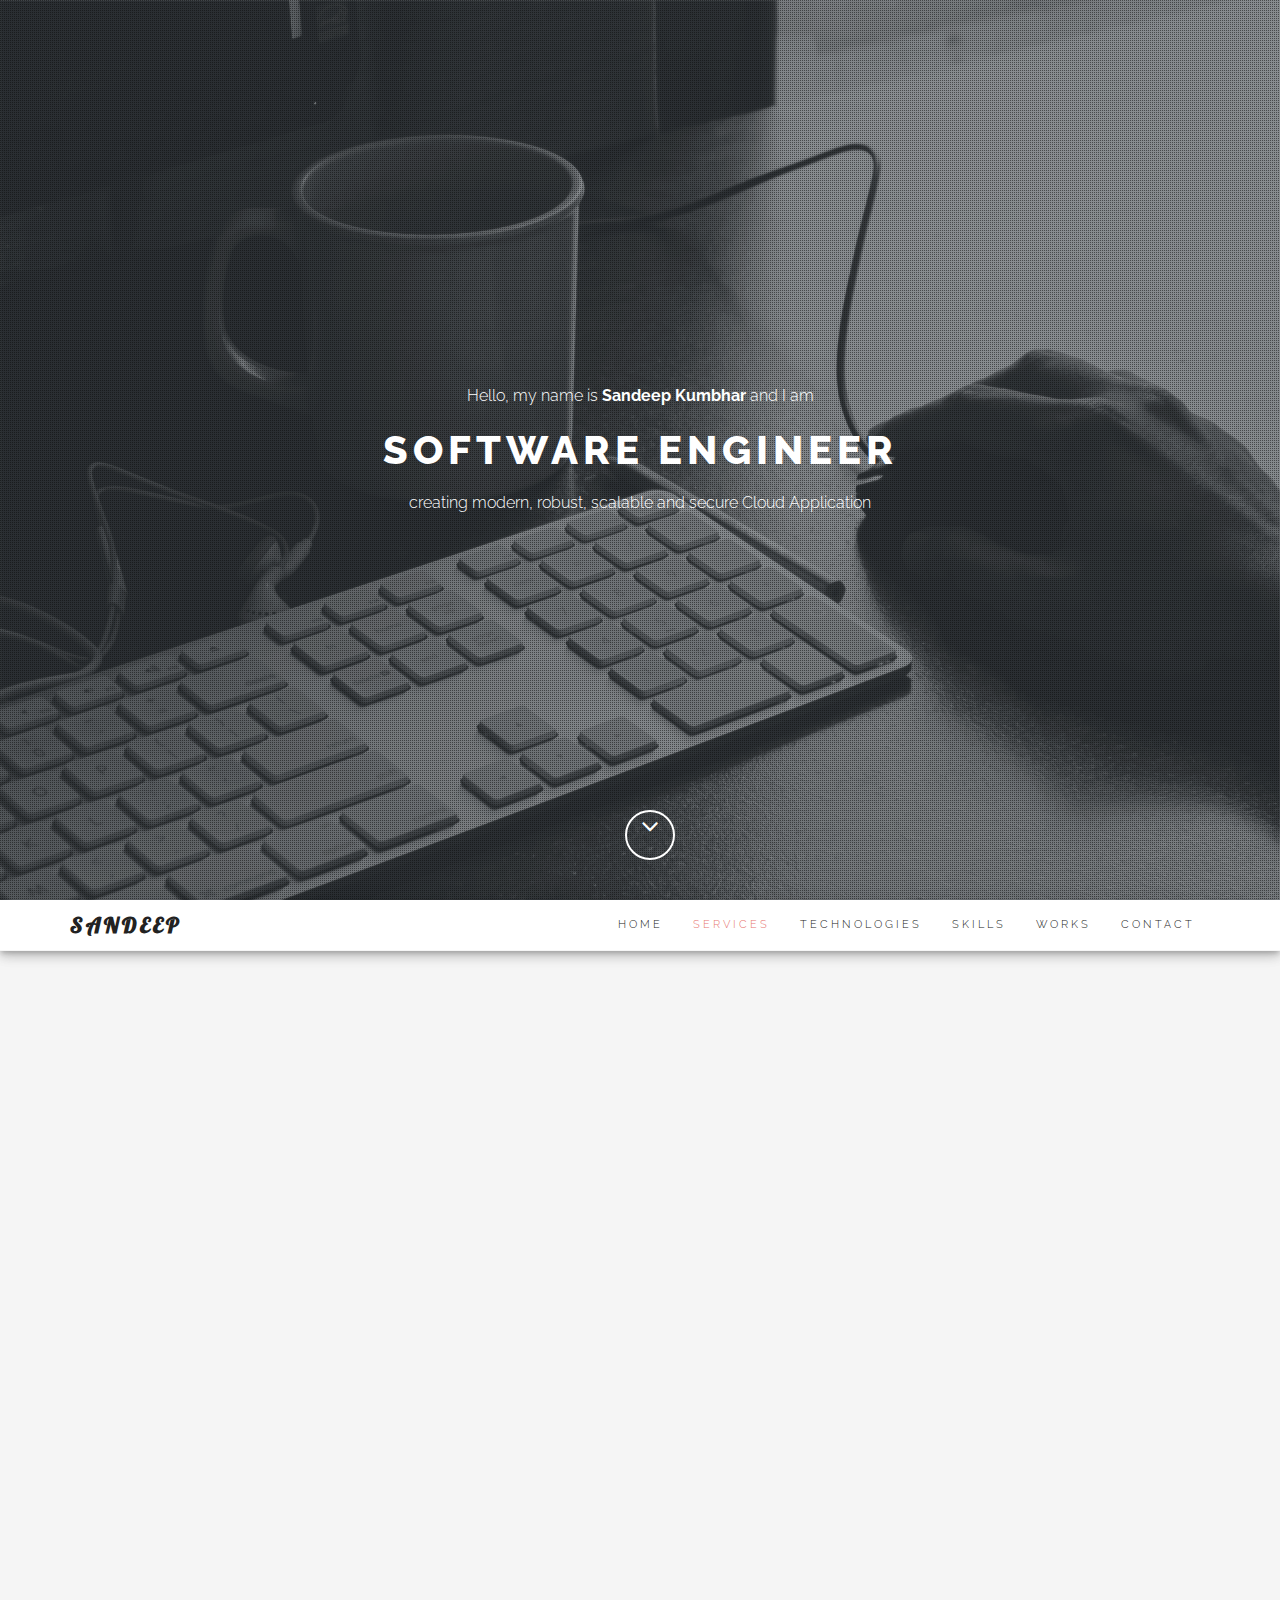
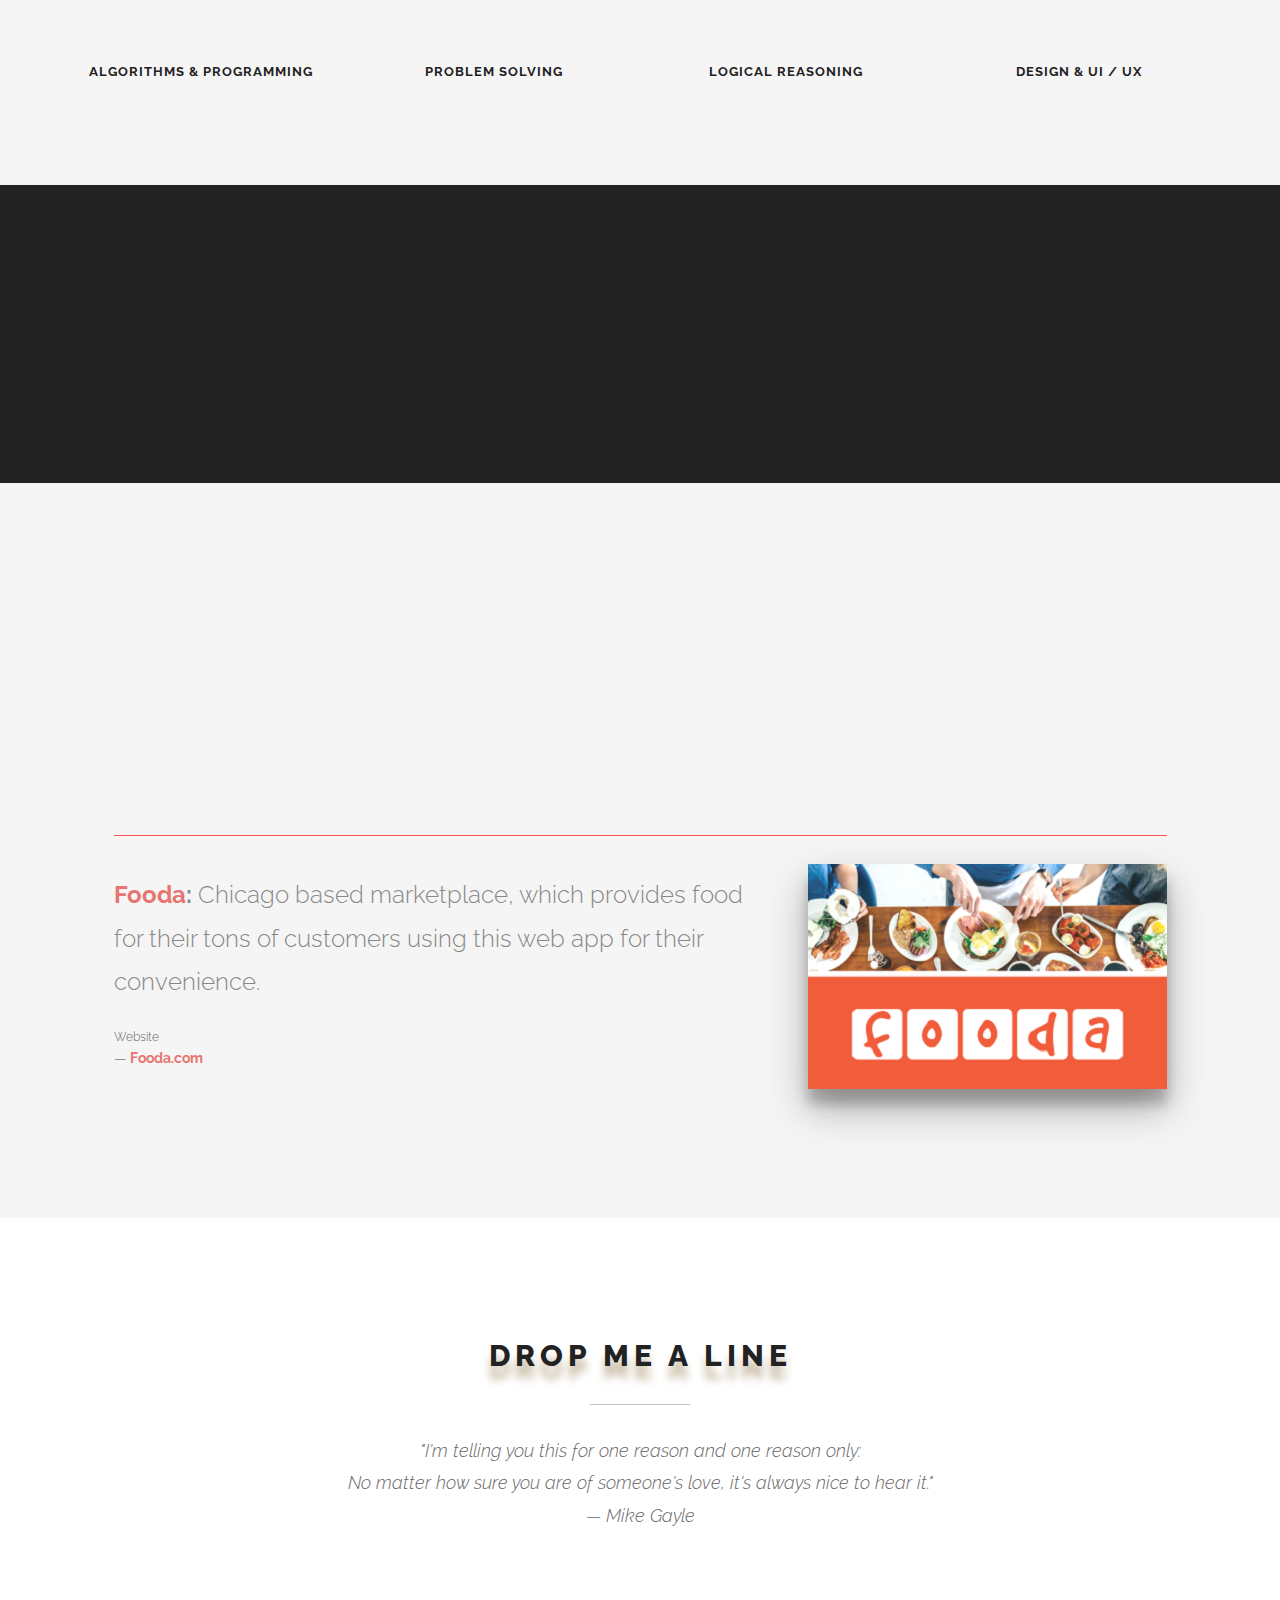
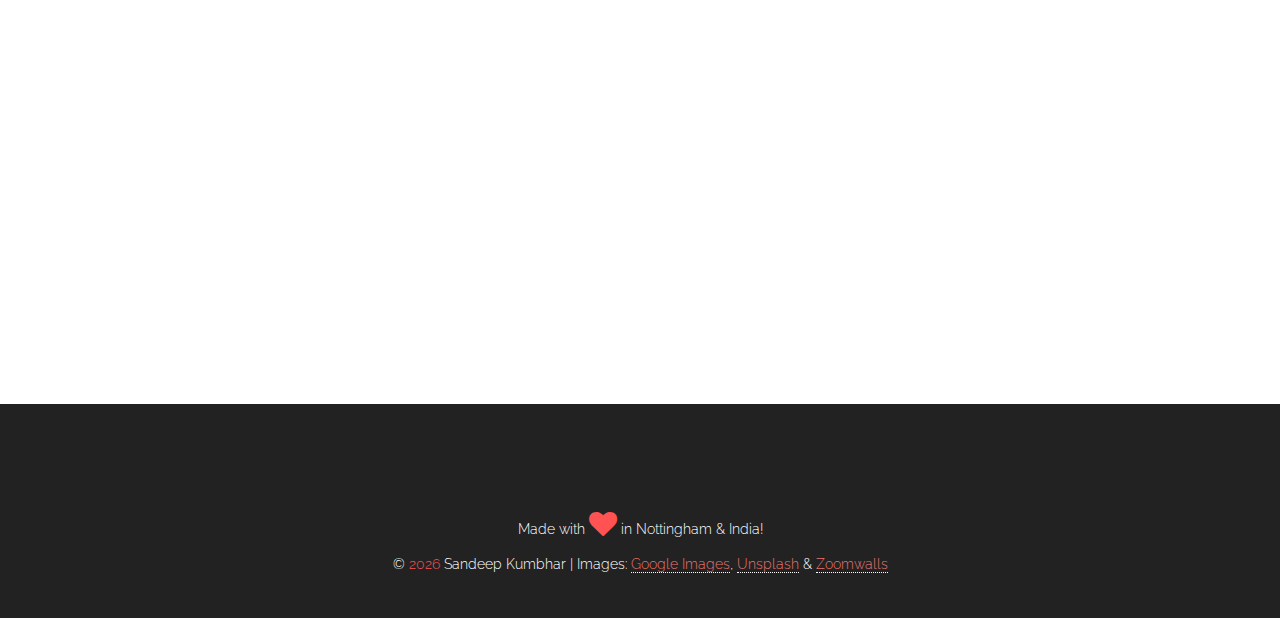
==== commit 8a228805: "fix:(new) Old favicon and meta body set" ====
--- a/index.html
+++ b/index.html
@@ -2,13 +2,15 @@
 <html lang="en">
 
 <head>
-	<meta charset="UTF-8">
-	<meta name="viewport" content="width=device-width, initial-scale=1.0">
-	<meta name="description" content="">
-	<meta name="author" content="">
-
-	<title>Sandeep Kumbhar</title>
-
+	<meta charset="UTF-8" />
+	<meta http-equiv="X-UA-Compatible" content="IE=edge">
+	<meta name="viewport" content="width=device-width, initial-scale=1">
+	<title>Sandeep Kumbhar | CoderSK</title>
+	<meta name="description" content="" />
+	<meta name="keywords"
+		content="sandeep, kumbhar, resume, canvas, animated, creative, inspiration, javascript, codersk, artist, github, coder, java, angularjs, ruby, rails, ror, php" />
+	<meta name="author" content="Sandeep" />
+	<link rel="icon" href="assets/images/favicon.ico">
 	<!-- CSS -->
 	<link href="assets/bootstrap/css/bootstrap.min.css" rel="stylesheet" media="screen">
 	<link href="assets/css/font-awesome.min.css" rel="stylesheet" media="screen">
@@ -19,6 +21,9 @@
 	<link href="assets/css/style.css" rel="stylesheet" media="screen">
 
 	<script src="assets/js/modernizr.custom.js"></script>
+	<!--[if IE]>
+		<script src="http://html5shiv.googlecode.com/svn/trunk/html5.js"></script>
+	<![endif]-->
 
 </head>
 
@@ -199,7 +204,7 @@
 						<div class="pfblock-line"></div>
 						<div class="pfblock-subtitle">
 							<i>“Any sufficiently advanced technology is indistinguishable from magic.”
-							<footer>― Arthur C. Clarke</footer>
+								<footer>― Arthur C. Clarke</footer>
 							</i>
 						</div>
 					</div>
@@ -218,7 +223,8 @@
 							<img src="assets/images/java.jpg" alt="Java" />
 							<figcaption>
 								<h2><span>Java </span>Shark</h2>
-								<p>“It is far easier to design a class to be thread-safe than to retrofit it for thread safety later.”</p>
+								<p>“It is far easier to design a class to be thread-safe than to retrofit it for thread safety later.”
+								</p>
 							</figcaption>
 						</figure>
 					</div>
@@ -260,7 +266,8 @@
 							<img src="assets/images/angular.png" alt="img01" />
 							<figcaption>
 								<h2><span>Angular </span>JS</h2>
-								<p>"Art finds a way to be constructive. It becomes heat in cold places; it becomes light in dark places."</p>
+								<p>"Art finds a way to be constructive. It becomes heat in cold places; it becomes light in dark
+									places."</p>
 							</figcaption>
 						</figure>
 					</div>
@@ -373,7 +380,8 @@
 				<div class="col-md-12 col-lg-12">
 					<h2 class="wow slideInRight" data-wow-delay=".1s">Keywords</h2>
 					<div class="calltoaction-decription wow slideInRight" data-wow-delay=".2s">
-						Java, Spring Boot, Angular, PHP, Ruby, Ruby on Rails, Python, Shell Scripting, Perl, MySQL, PostgreSQL, GIT, RESTful API, AWS, DevOps, IOT, Microservices, Android
+						Java, Spring Boot, Angular, PHP, Ruby, Ruby on Rails, Python, Shell Scripting, Perl, MySQL, PostgreSQL, GIT,
+						RESTful API, AWS, DevOps, IOT, Microservices, Android
 					</div>
 				</div>
 
@@ -401,7 +409,8 @@
 						<h2 class="pfblock-title">MY WORKS AND PROJECTS</h2>
 						<div class="pfblock-line"></div>
 						<div class="pfblock-subtitle">
-							<span class="my-moto">Experiment.</span> <span class="my-moto">Fail.</span> <span class="my-moto">Learn.</span> <span class="my-moto">Repeat.</span>
+							<span class="my-moto">Experiment.</span> <span class="my-moto">Fail.</span> <span
+								class="my-moto">Learn.</span> <span class="my-moto">Repeat.</span>
 						</div>
 					</div>
 
@@ -422,9 +431,7 @@
 						</blockquote>
 					</div>
 					<div class="cbp-qtcontent">
-						<img class="work-image"
-							src="assets/images/cisco-pca.jpg"
-							alt="cisco-pca" />
+						<img class="work-image" src="assets/images/cisco-pca.jpg" alt="cisco-pca" />
 						<blockquote>
 							<p><b><a
 										href="https://www.cisco.com/c/en/us/support/docs/cloud-systems-management/prime-collaboration/212691-configure-prime-collaboration-assurance.html">Cisco
@@ -439,17 +446,16 @@
 						</blockquote>
 					</div>
 					<div class="cbp-qtcontent">
-						<img class="work-image"
-							src="assets/images/mazak-iconnect.jpg"
-							alt="mazak-iconnect" />
+						<img class="work-image" src="assets/images/mazak-iconnect.jpg" alt="mazak-iconnect" />
 						<blockquote>
 							<p><b><a
-										href="https://mazakfiles.blob.core.windows.net/web-site/image/05e885fd9e814f9393de4d9c3dd6a96b/iconnect_11.jpg">Mazak iCONNECT</a>: </b>
-								Working as core member of Mazak iCONNECT team. We connect customers, Mazak machines, and Mazak with the latest technology, and provide solutions such as machining
+										href="https://mazakfiles.blob.core.windows.net/web-site/image/05e885fd9e814f9393de4d9c3dd6a96b/iconnect_11.jpg">Mazak
+										iCONNECT</a>: </b>
+								Working as core member of Mazak iCONNECT team. We connect customers, Mazak machines, and Mazak with the
+								latest technology, and provide solutions such as machining
 								support, training, and maintenance that increase customer productivity.</p>
 							Website <footer>
-								<b><a
-										href="https://www.mazak.jp/customer-support/mazak-iconnect/">Mazak iCONNECT
+								<b><a href="https://www.mazak.jp/customer-support/mazak-iconnect/">Mazak iCONNECT
 									</a>: </b>
 							</footer>
 						</blockquote>
@@ -478,7 +484,8 @@
 						<h2 class="pfblock-title">Drop me a line</h2>
 						<div class="pfblock-line"></div>
 						<div class="pfblock-subtitle">
-							<i>"I'm telling you this for one reason and one reason only: <br> No matter how sure you are of someone's love, it's always
+							<i>"I'm telling you this for one reason and one reason only: <br> No matter how sure you are of someone's
+								love, it's always
 								nice to hear it."<br> — Mike Gayle</i>
 						</div>
 					</div>
@@ -508,7 +515,8 @@
 									placeholder="Message"></textarea>
 							</div>
 
-							<button id="contact-form-button" type="submit" class="btn btn-lg btn-block wow fadeInUp" data-wow-delay=".3s">Send Message</button>
+							<button id="contact-form-button" type="submit" class="btn btn-lg btn-block wow fadeInUp"
+								data-wow-delay=".3s">Send Message</button>
 						</div>
 						<p id="contact-form-status"></p>
 						<div class="ajax-response"></div>
@@ -530,22 +538,29 @@
 				<div class="col-sm-12">
 
 					<ul class="social-links">
-						<li><a href="https://facebook.com/atomicsandeep" class="wow fadeInUp"><i class="fa fa-facebook"></i></a></li>
-						<li><a href="https://twitter.com/atomicsandeep" class="wow fadeInUp" data-wow-delay=".1s"><i class="fa fa-twitter"></i></a></li>
-						<li><a href="https://instagram.com/atomicsandeep" class="wow fadeInUp" data-wow-delay=".1s"><i class="fa fa-instagram"></i></a></li>
-						<li><a href="https://github.com/codersk" class="wow fadeInUp" data-wow-delay=".1s"><i class="fa fa-github"></i></a></li>
-						<li><a href="https://linkedin.com/in/sandeepk7/" class="wow fadeInUp" data-wow-delay=".2s"><i class="fa fa-linkedin"></i></a>
+						<li><a href="https://facebook.com/atomicsandeep" class="wow fadeInUp"><i class="fa fa-facebook"></i></a>
 						</li>
-						<li><a href="https://in.pinterest.com/sandeepk7/" class="wow fadeInUp" data-wow-delay=".4s"><i class="fa fa-pinterest"></i></a></li>
-						<li><a href="mailto:sandeepkumbhar007@gmail.com" class="wow fadeInUp" data-wow-delay=".5s"><i class="fa fa-envelope"></i></a></li>
+						<li><a href="https://twitter.com/atomicsandeep" class="wow fadeInUp" data-wow-delay=".1s"><i
+									class="fa fa-twitter"></i></a></li>
+						<li><a href="https://instagram.com/atomicsandeep" class="wow fadeInUp" data-wow-delay=".1s"><i
+									class="fa fa-instagram"></i></a></li>
+						<li><a href="https://github.com/codersk" class="wow fadeInUp" data-wow-delay=".1s"><i
+									class="fa fa-github"></i></a></li>
+						<li><a href="https://linkedin.com/in/sandeepk7/" class="wow fadeInUp" data-wow-delay=".2s"><i
+									class="fa fa-linkedin"></i></a>
+						</li>
+						<li><a href="https://in.pinterest.com/sandeepk7/" class="wow fadeInUp" data-wow-delay=".4s"><i
+									class="fa fa-pinterest"></i></a></li>
+						<li><a href="mailto:sandeepkumbhar007@gmail.com" class="wow fadeInUp" data-wow-delay=".5s"><i
+									class="fa fa-envelope"></i></a></li>
 					</ul>
 
 					<p class="heart">
 						Made with <span class="fa fa-heart fa-2x animated pulse"></span> in Nottingham & India!
 					</p>
 					<p class="copyright">
-						© <span id="year"></span> Sandeep Kumbhar | Images: <a href="https://www.google.com/imghp?hl=en">Google Images</a>, <a href="https://unsplash.com/">Unsplash</a> & <a
-							href="http://zoomwalls.com/">Zoomwalls</a>
+						© <span id="year"></span> Sandeep Kumbhar | Images: <a href="https://www.google.com/imghp?hl=en">Google
+							Images</a>, <a href="https://unsplash.com/">Unsplash</a> & <a href="http://zoomwalls.com/">Zoomwalls</a>
 					</p>
 
 				</div>
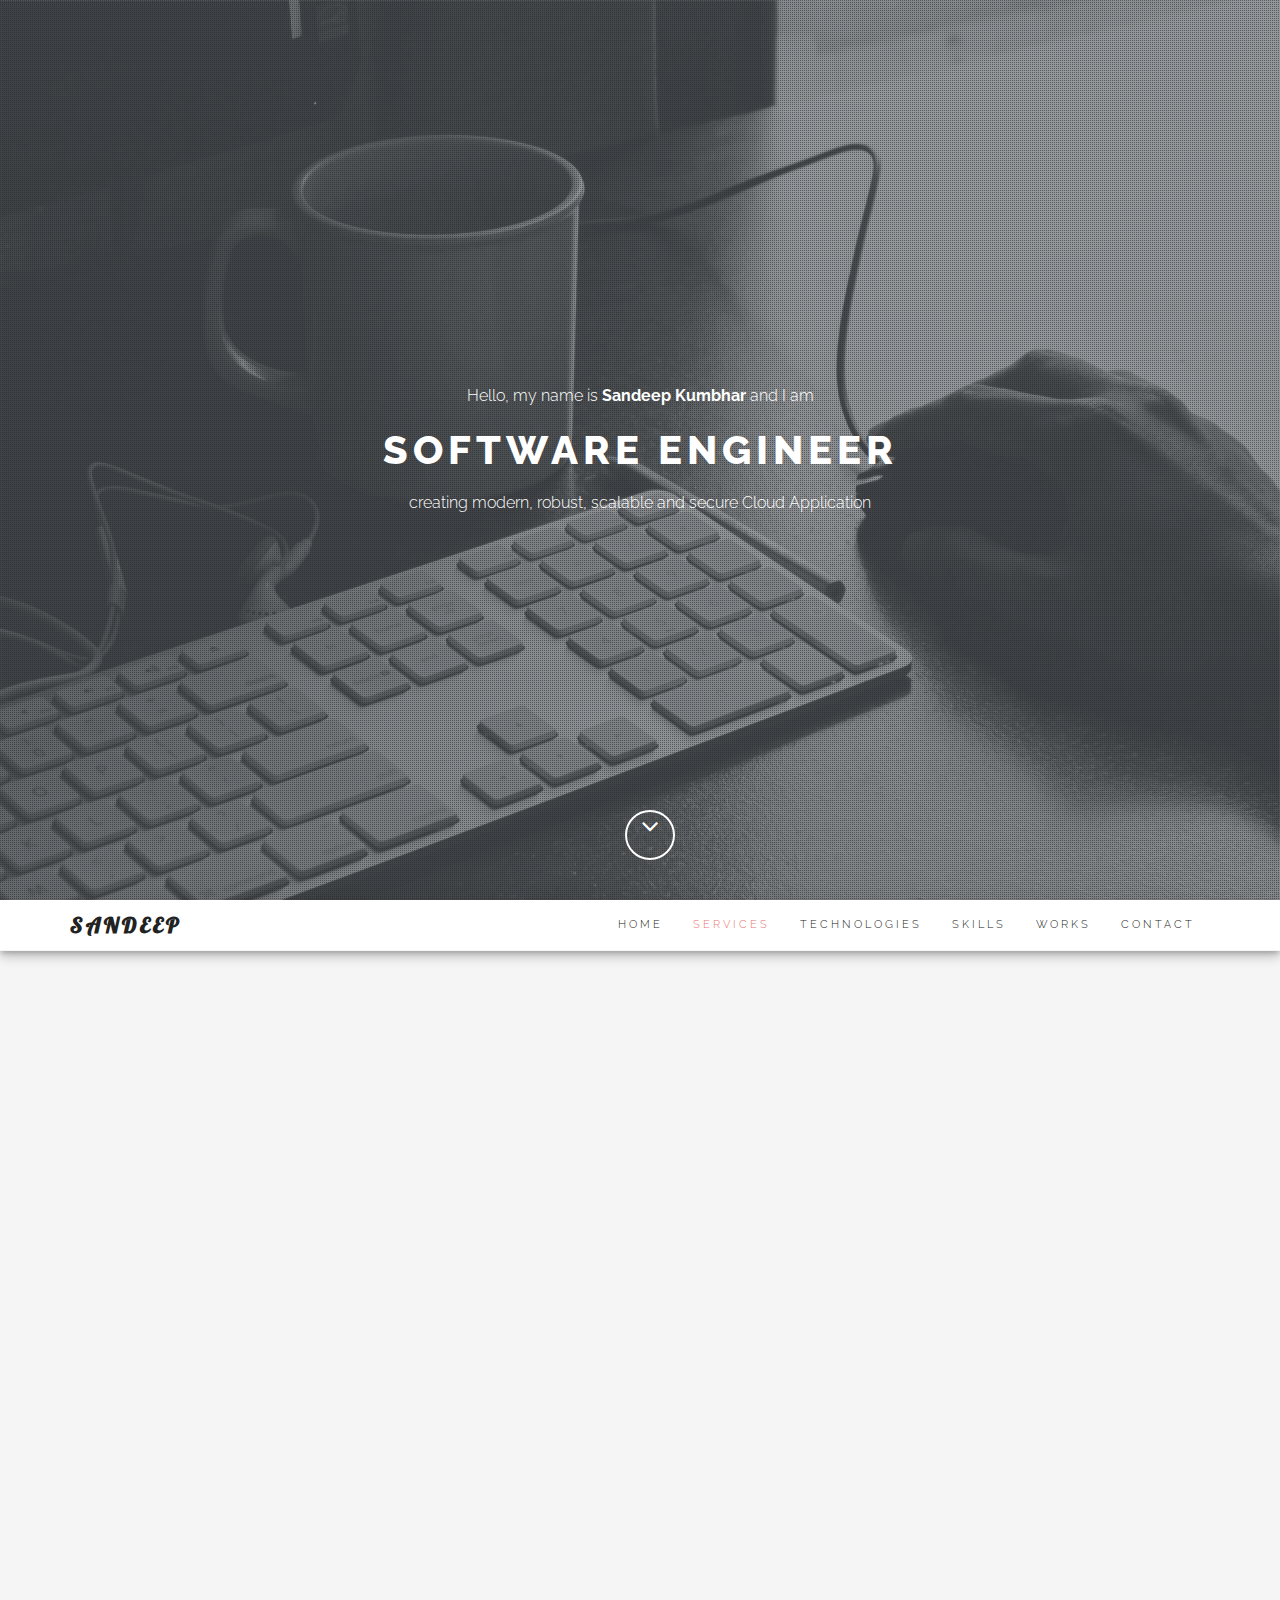
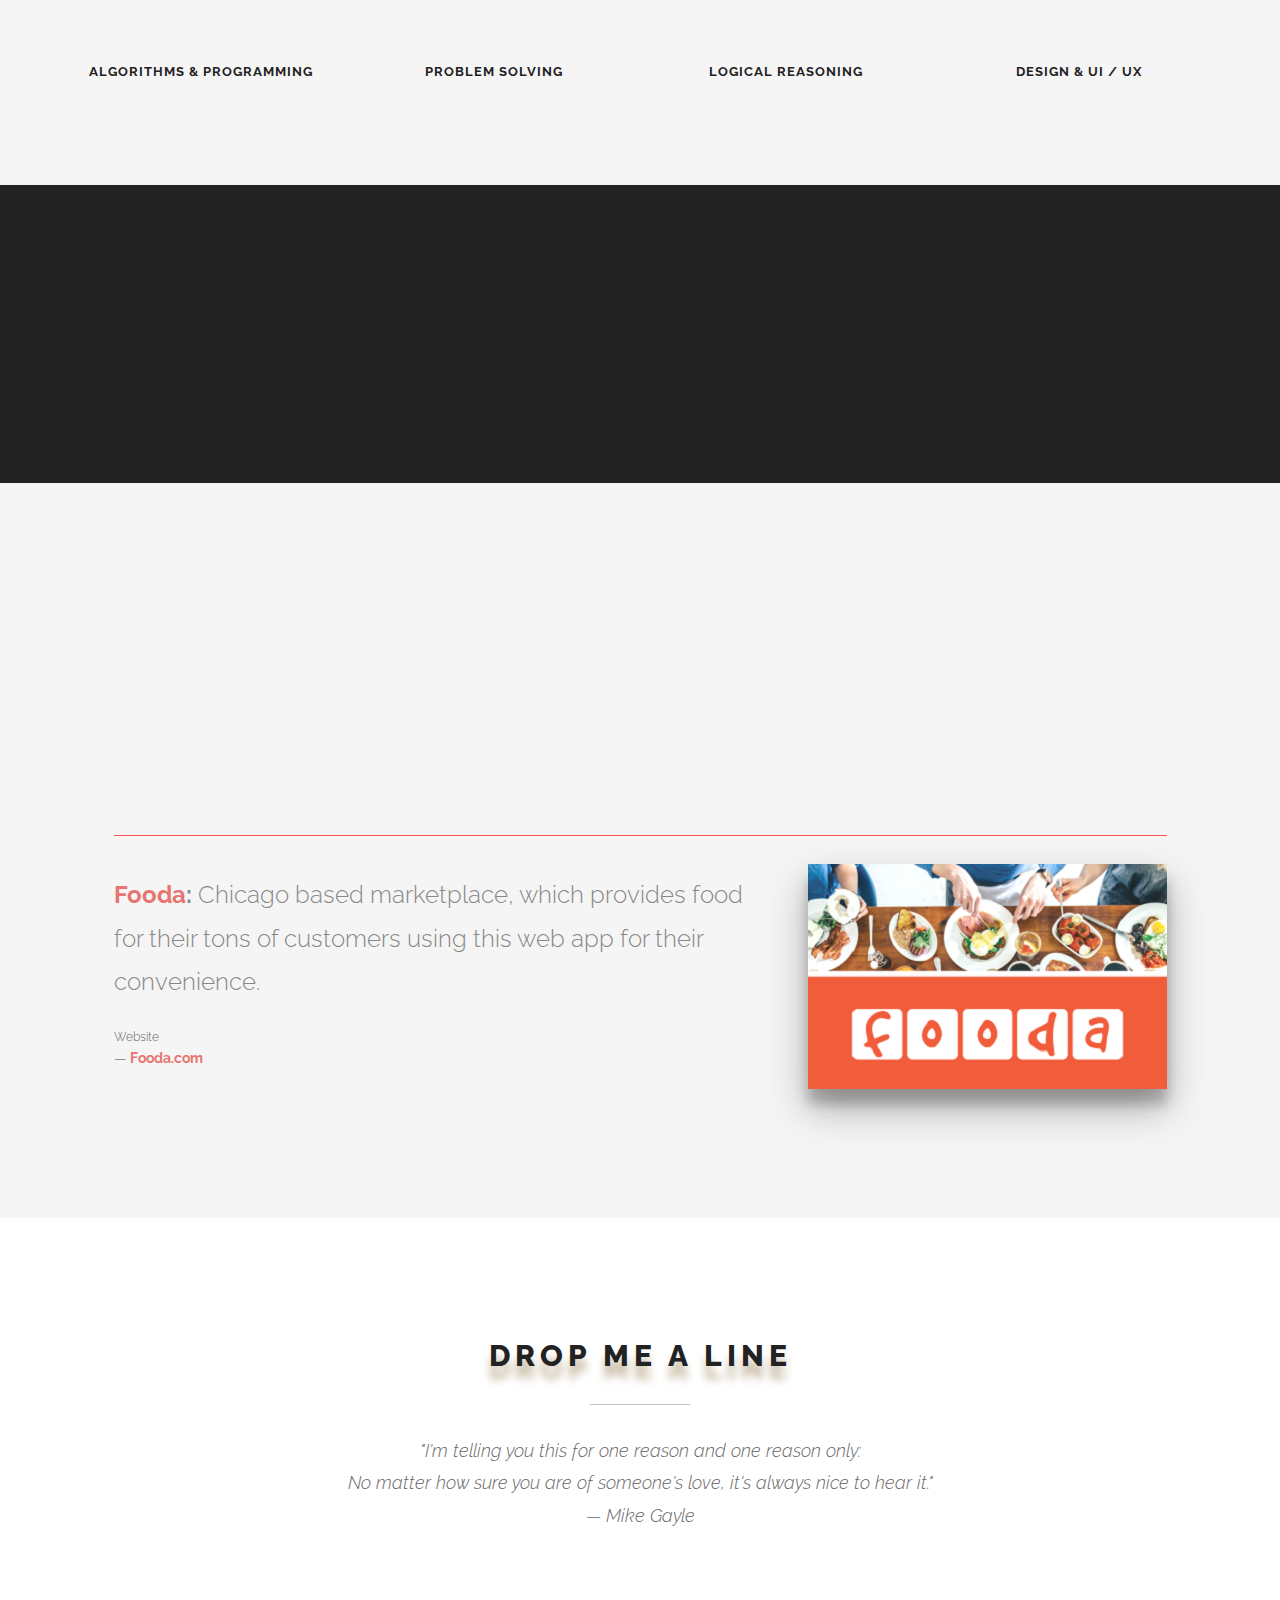
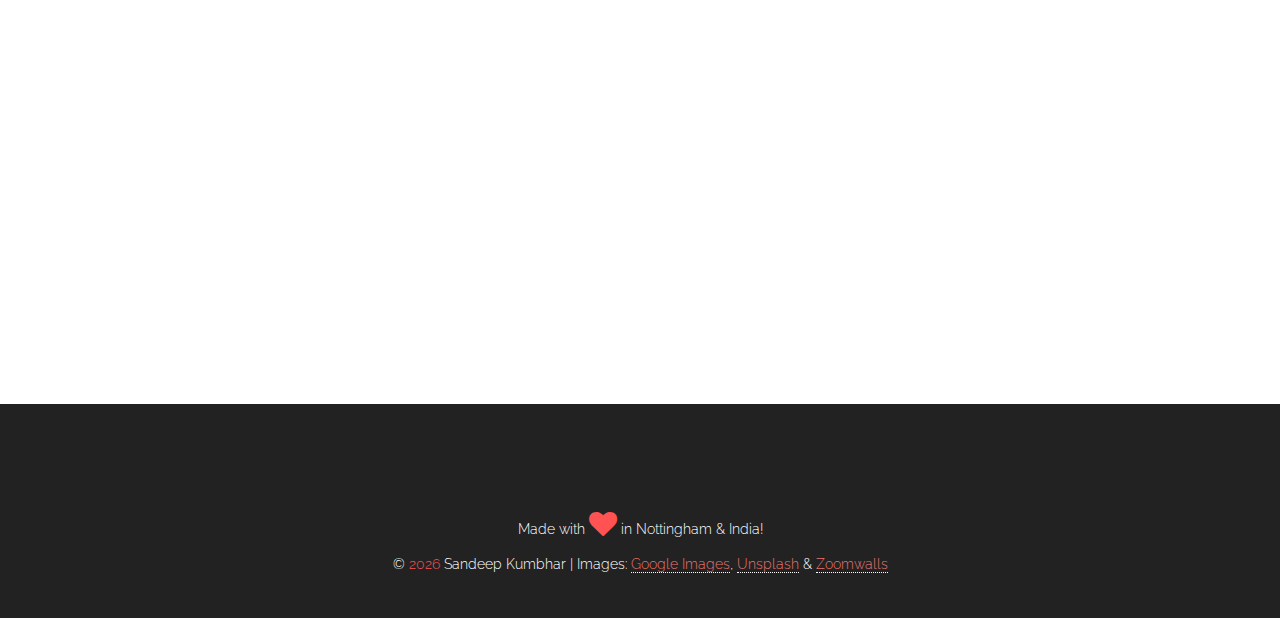
==== commit 495026d9: "updated content to align services card height" ====
--- a/index.html
+++ b/index.html
@@ -160,7 +160,7 @@
 						<div class="iconbox-text">
 							<h3 class="iconbox-title">Web Development</h3>
 							<div class="iconbox-desc">
-								Desging, building an interactive web applications using cutting edge technologies such as Angular,
+								Desging, building an interactive web applications using cutting edge technologies such as Angular and Node JS
 								backed with Microservices.
 							</div>
 						</div>
@@ -598,4 +598,4 @@
 
 </body>
 
-</html>+</html>
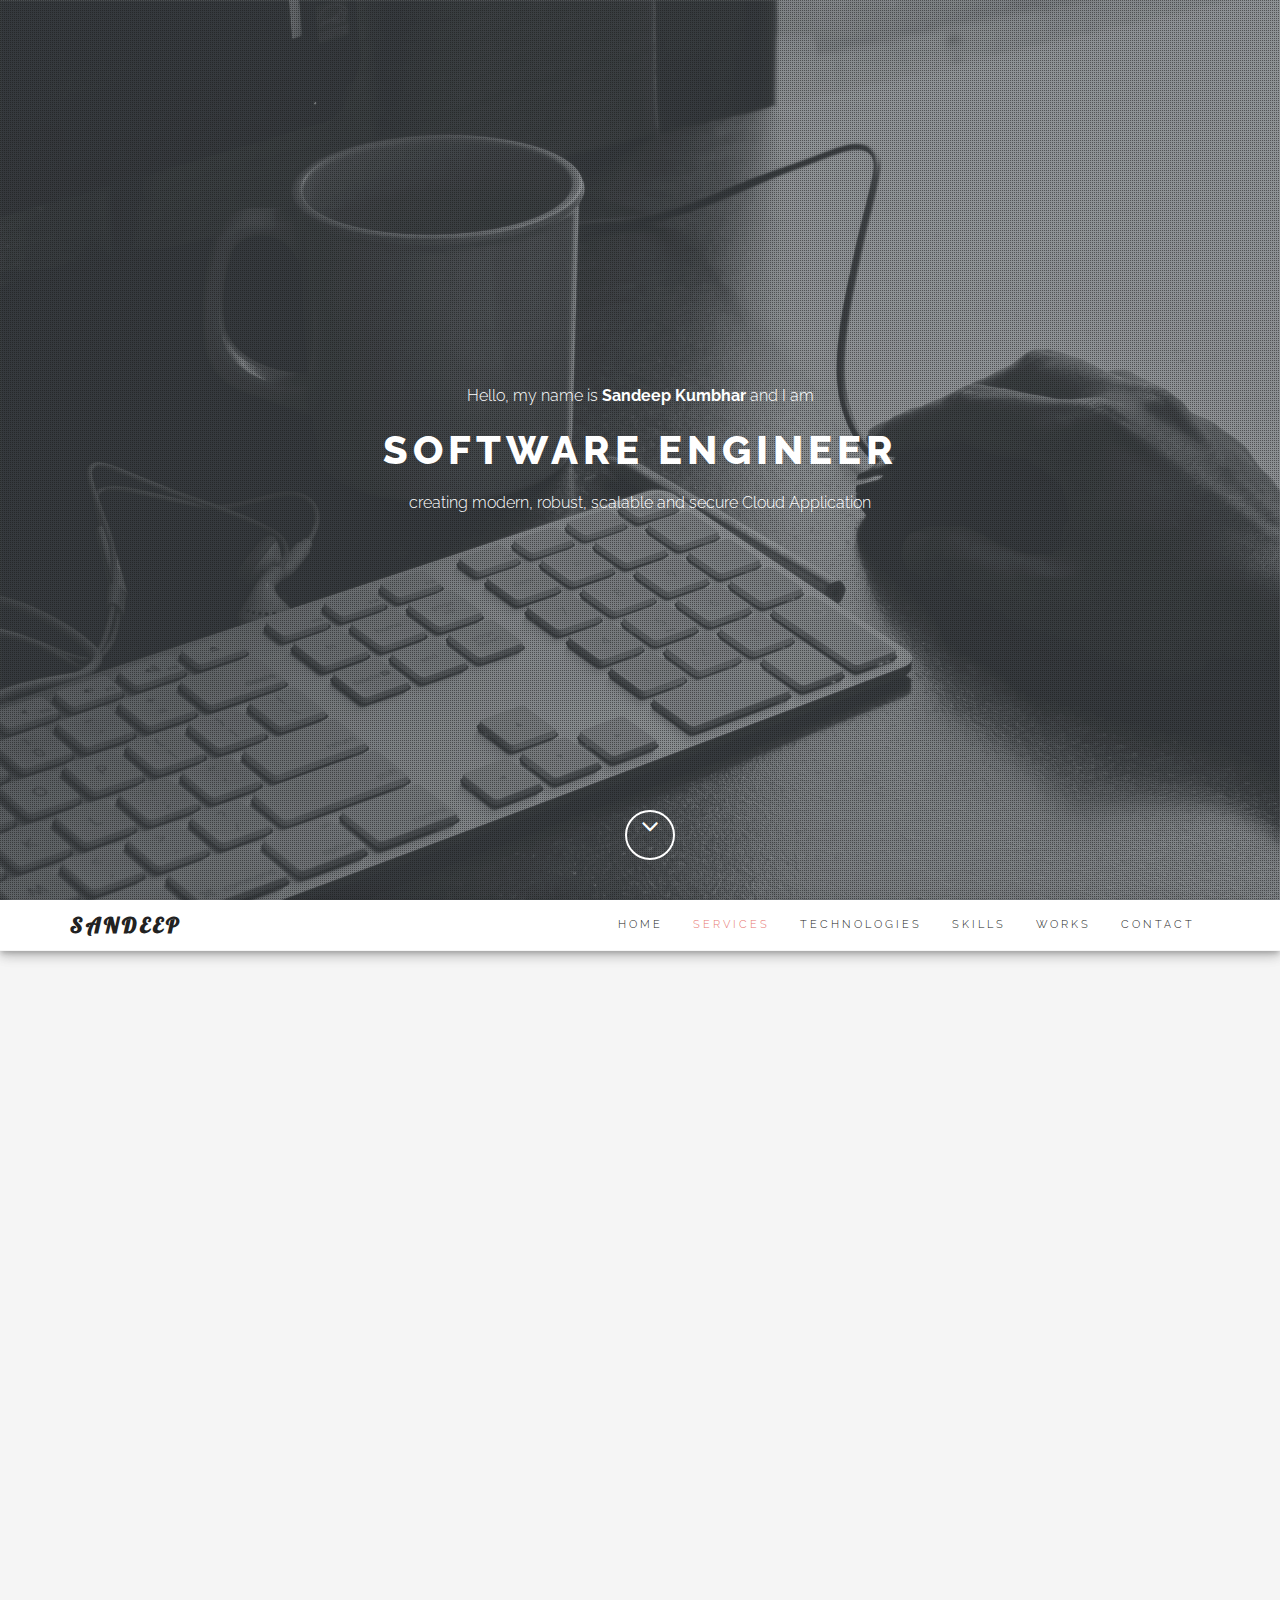
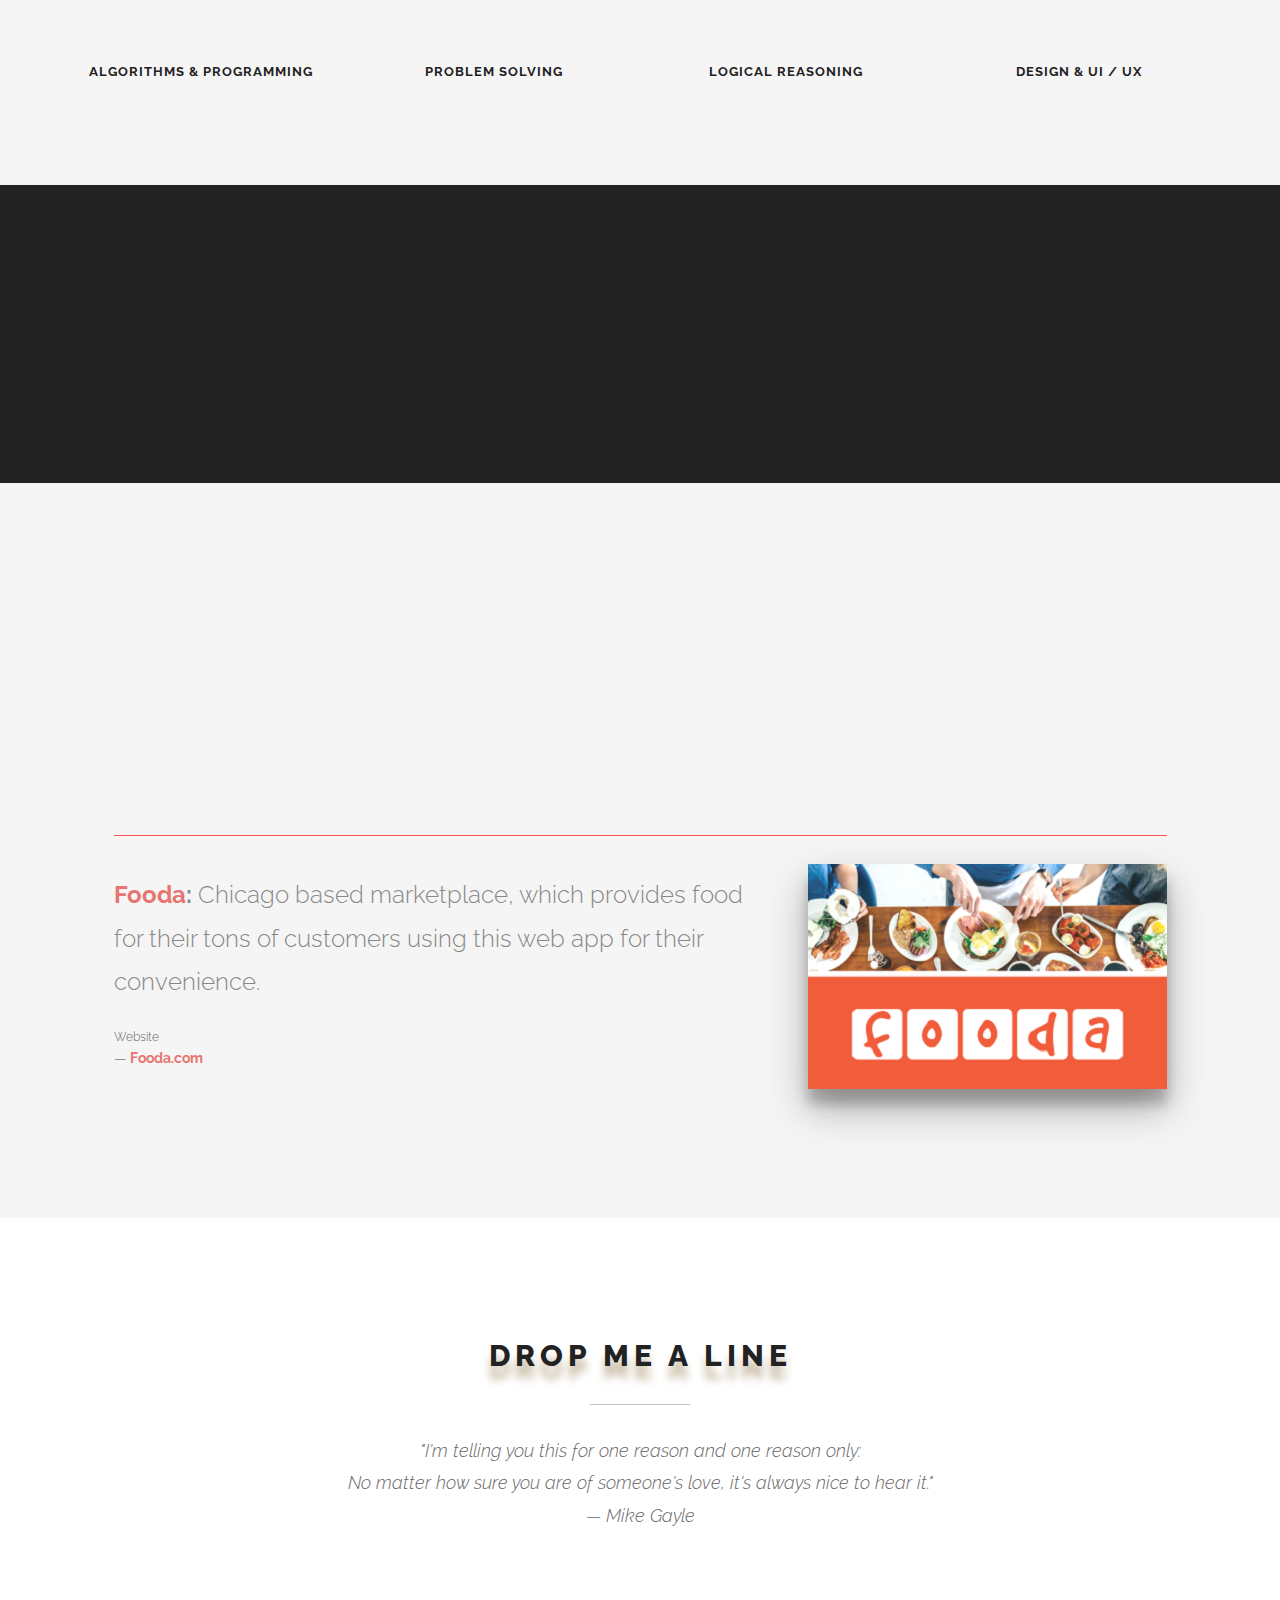
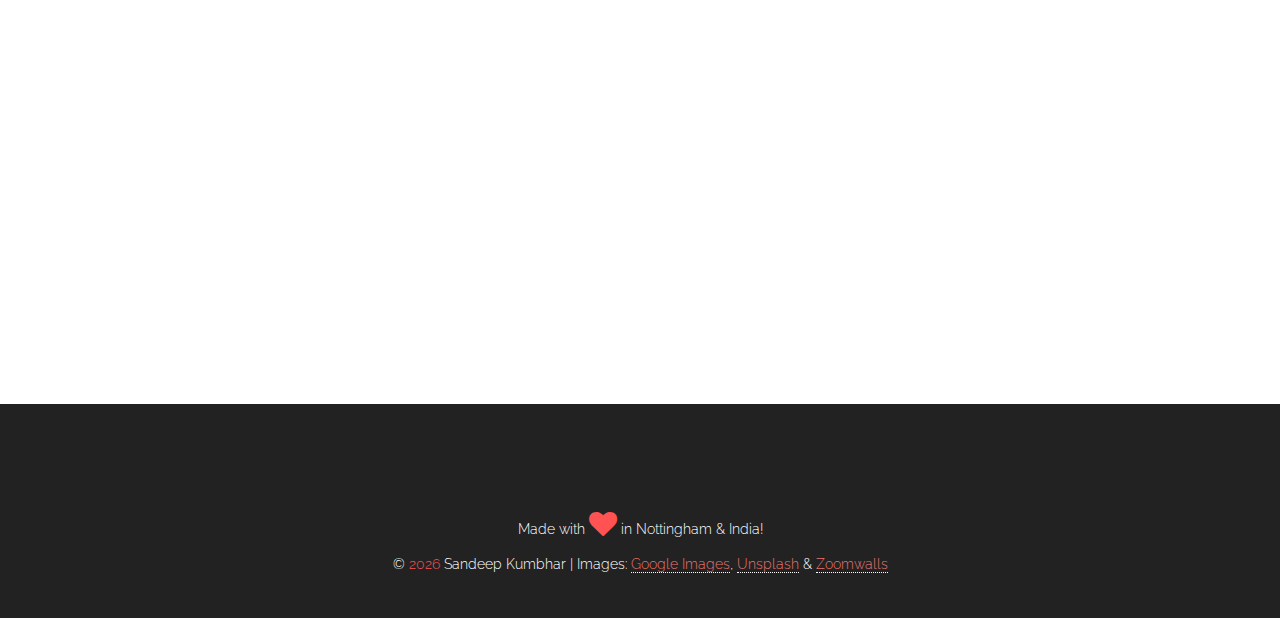
==== commit 3c938ebc: "Typo correction" ====
--- a/index.html
+++ b/index.html
@@ -436,7 +436,7 @@
 							<p><b><a
 										href="https://www.cisco.com/c/en/us/support/docs/cloud-systems-management/prime-collaboration/212691-configure-prime-collaboration-assurance.html">Cisco
 										PCA</a>: </b>
-								Working as part of UCTG Prime Collaboration Assurance Sustaining team. Product owner of Endpoint,
+								Worked as part of UCTG Prime Collaboration Assurance Sustaining team. Product owner of Endpoint,
 								Session/Conference Diagnostics, PCA upgrade & licensing Modules.</p>
 							Website <footer>
 								<b><a
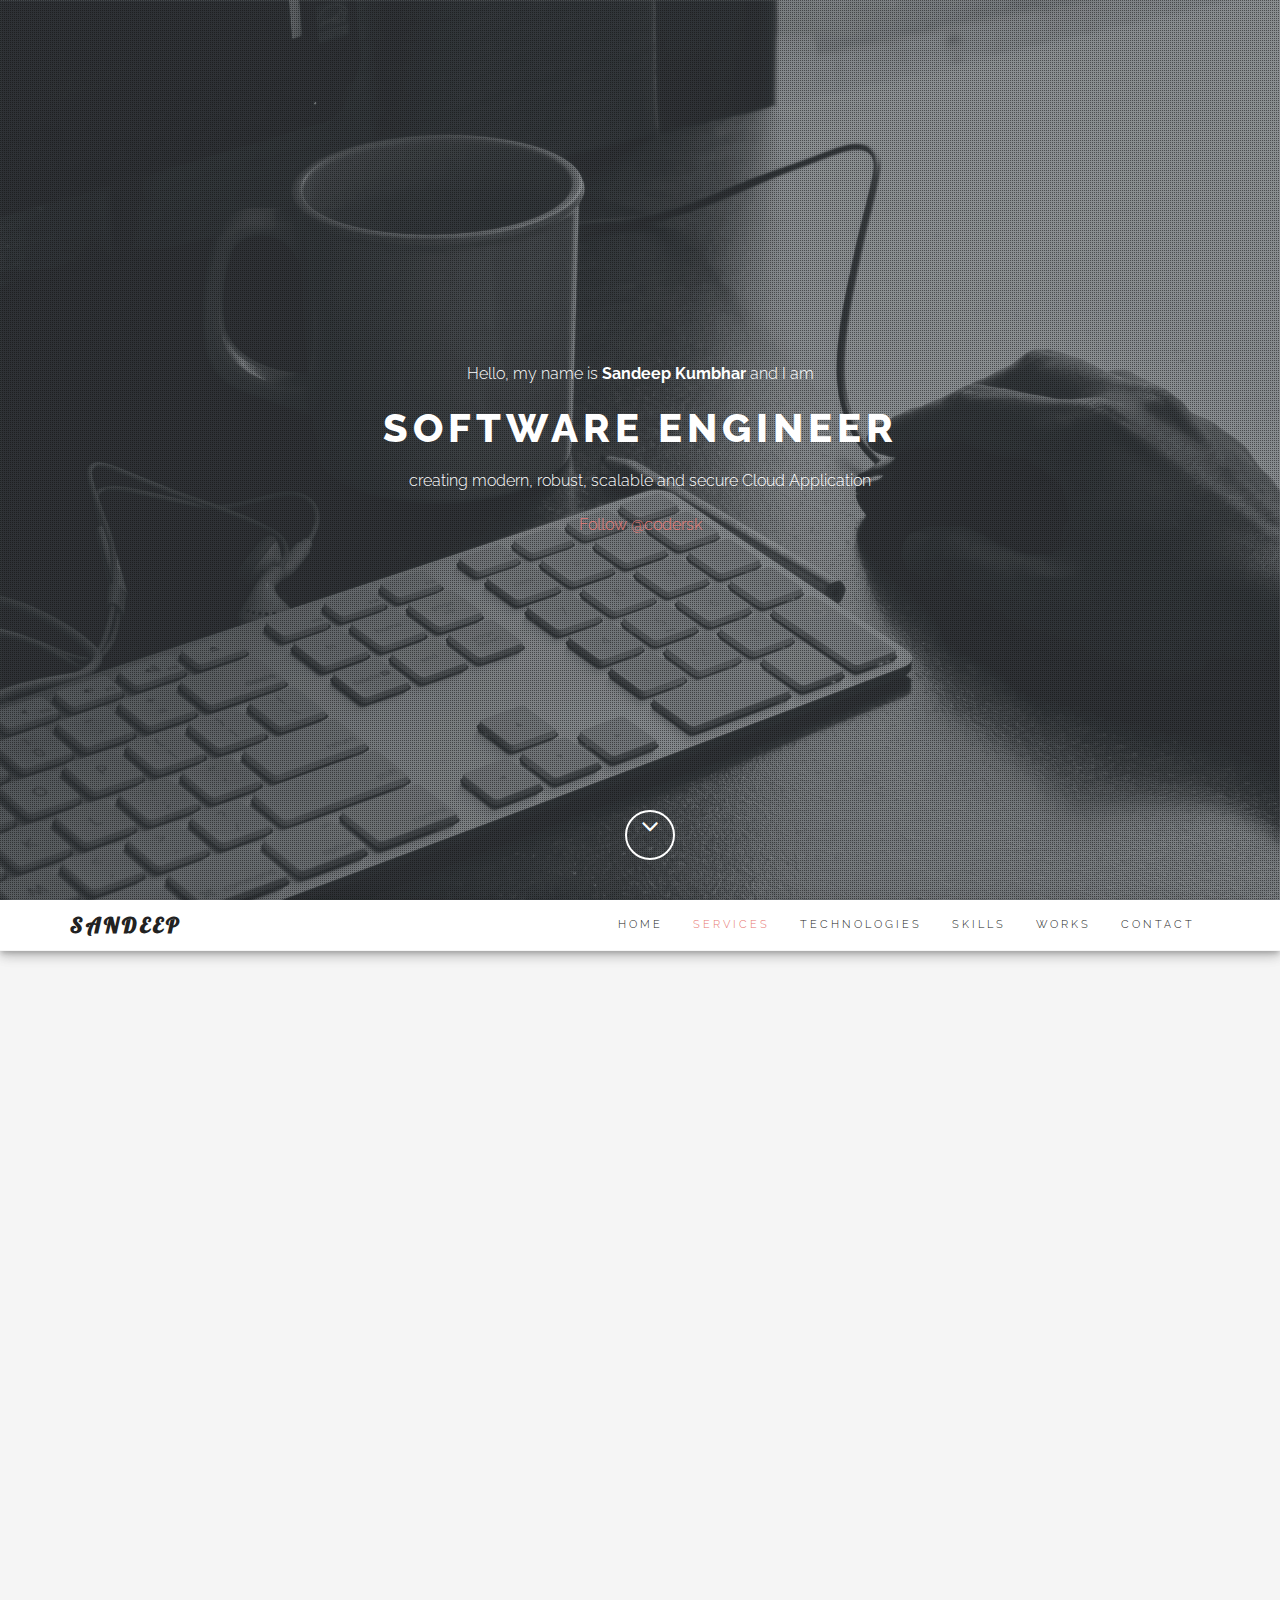
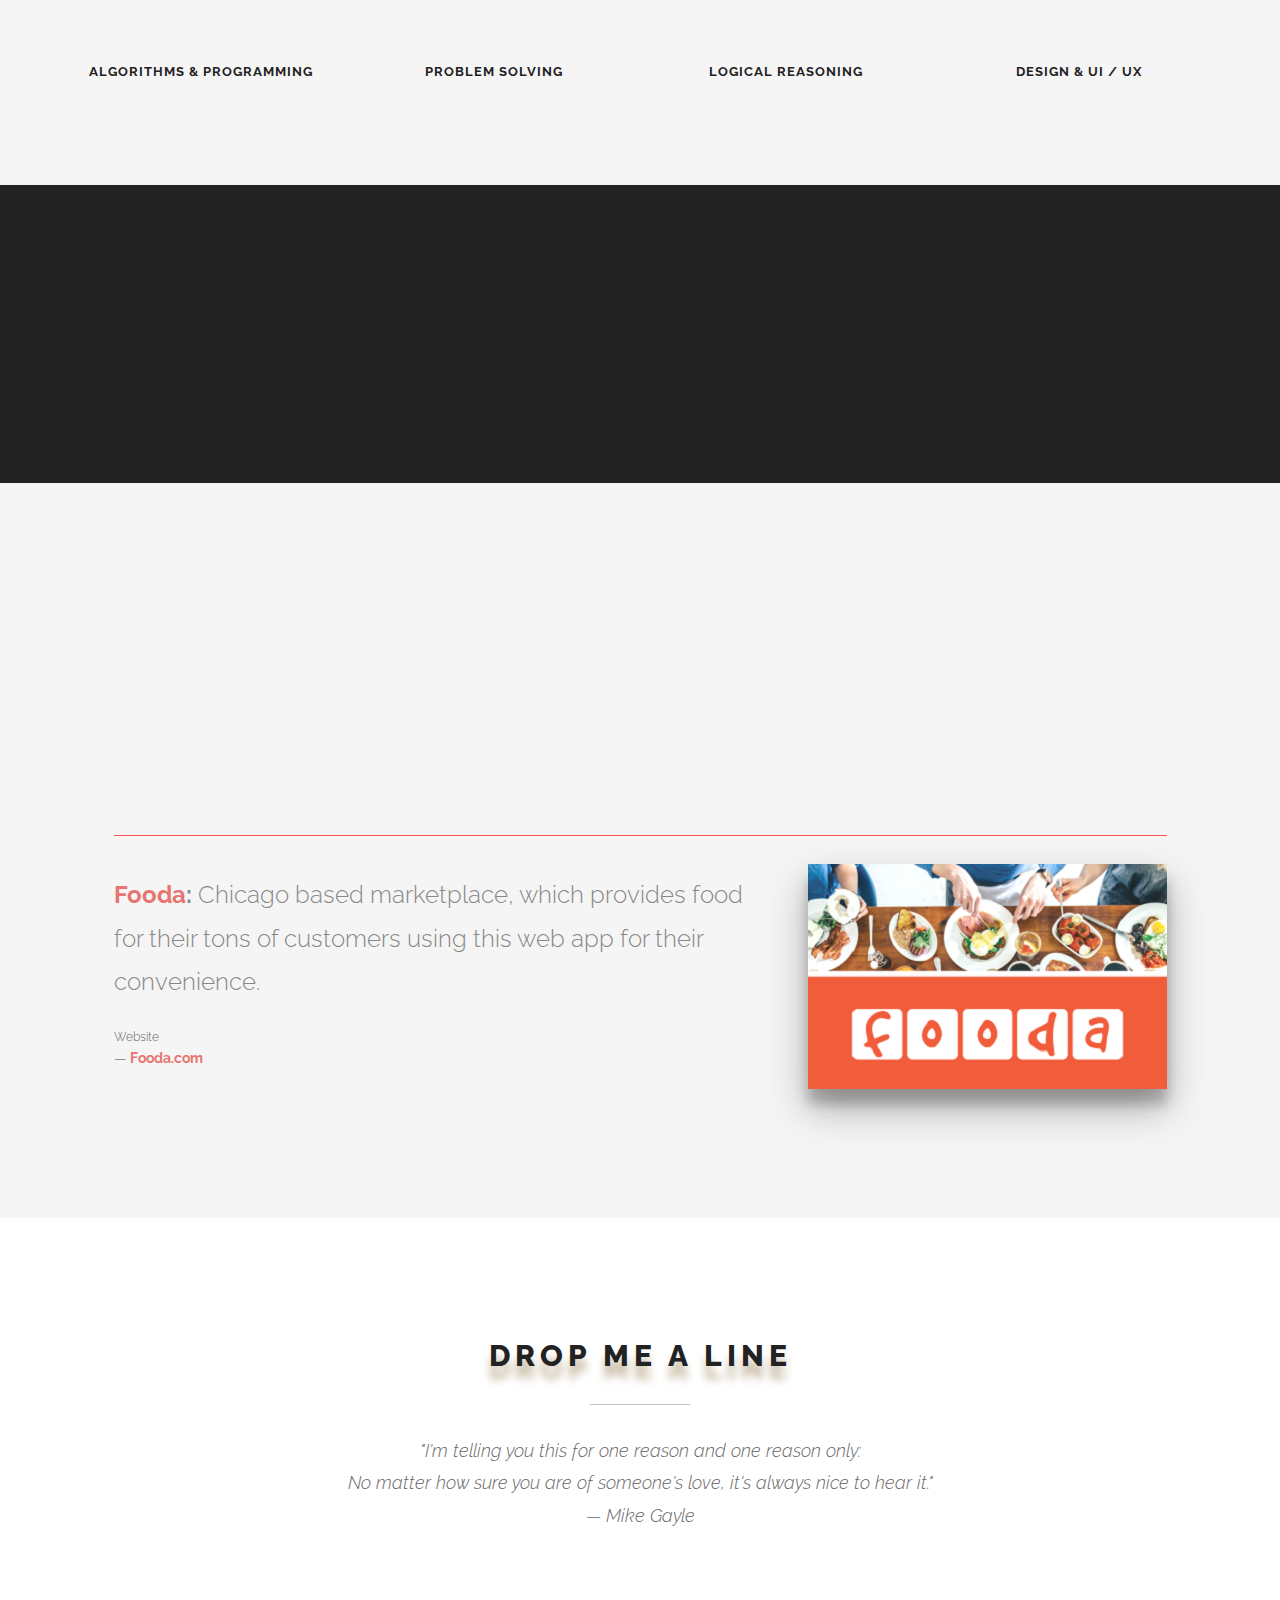
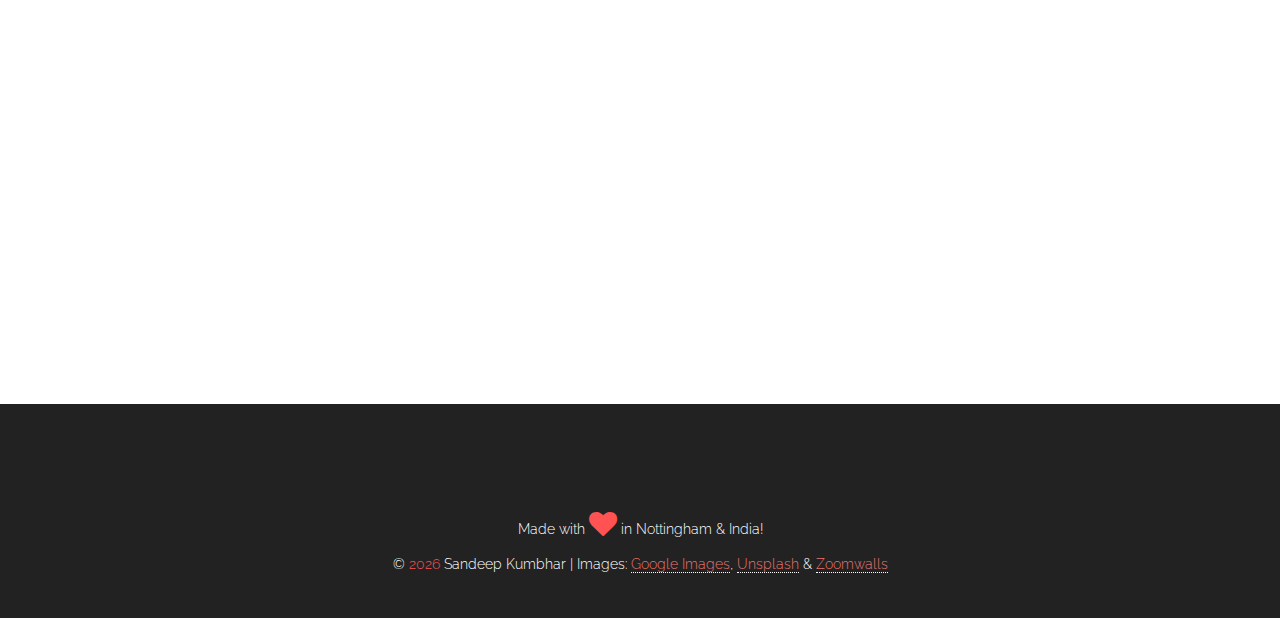
==== commit 14efc4a3: "feat:(new) GitHub Follow button added" ====
--- a/index.html
+++ b/index.html
@@ -16,6 +16,7 @@
 	<link href="assets/css/font-awesome.min.css" rel="stylesheet" media="screen">
 	<link href="assets/css/simple-line-icons.css" rel="stylesheet" media="screen">
 	<link href="assets/css/animate.css" rel="stylesheet">
+  <script async defer src="https://buttons.github.io/buttons.js"></script>
 
 	<!-- Custom styles CSS -->
 	<link href="assets/css/style.css" rel="stylesheet" media="screen">
@@ -43,6 +44,10 @@
 			<div class="start">Hello, my name is <b>Sandeep Kumbhar</b> and I am</div>
 			<h1>Software Engineer</h1>
 			<div class="start">creating modern, robust, scalable and secure Cloud Application</div>
+			<div class="start">
+        <a class="github-button" href="https://github.com/codersk" data-size="large"
+          aria-label="Follow @codersk on GitHub">Follow @codersk</a>
+      </div>
 		</div>
 
 		<a href="#services">
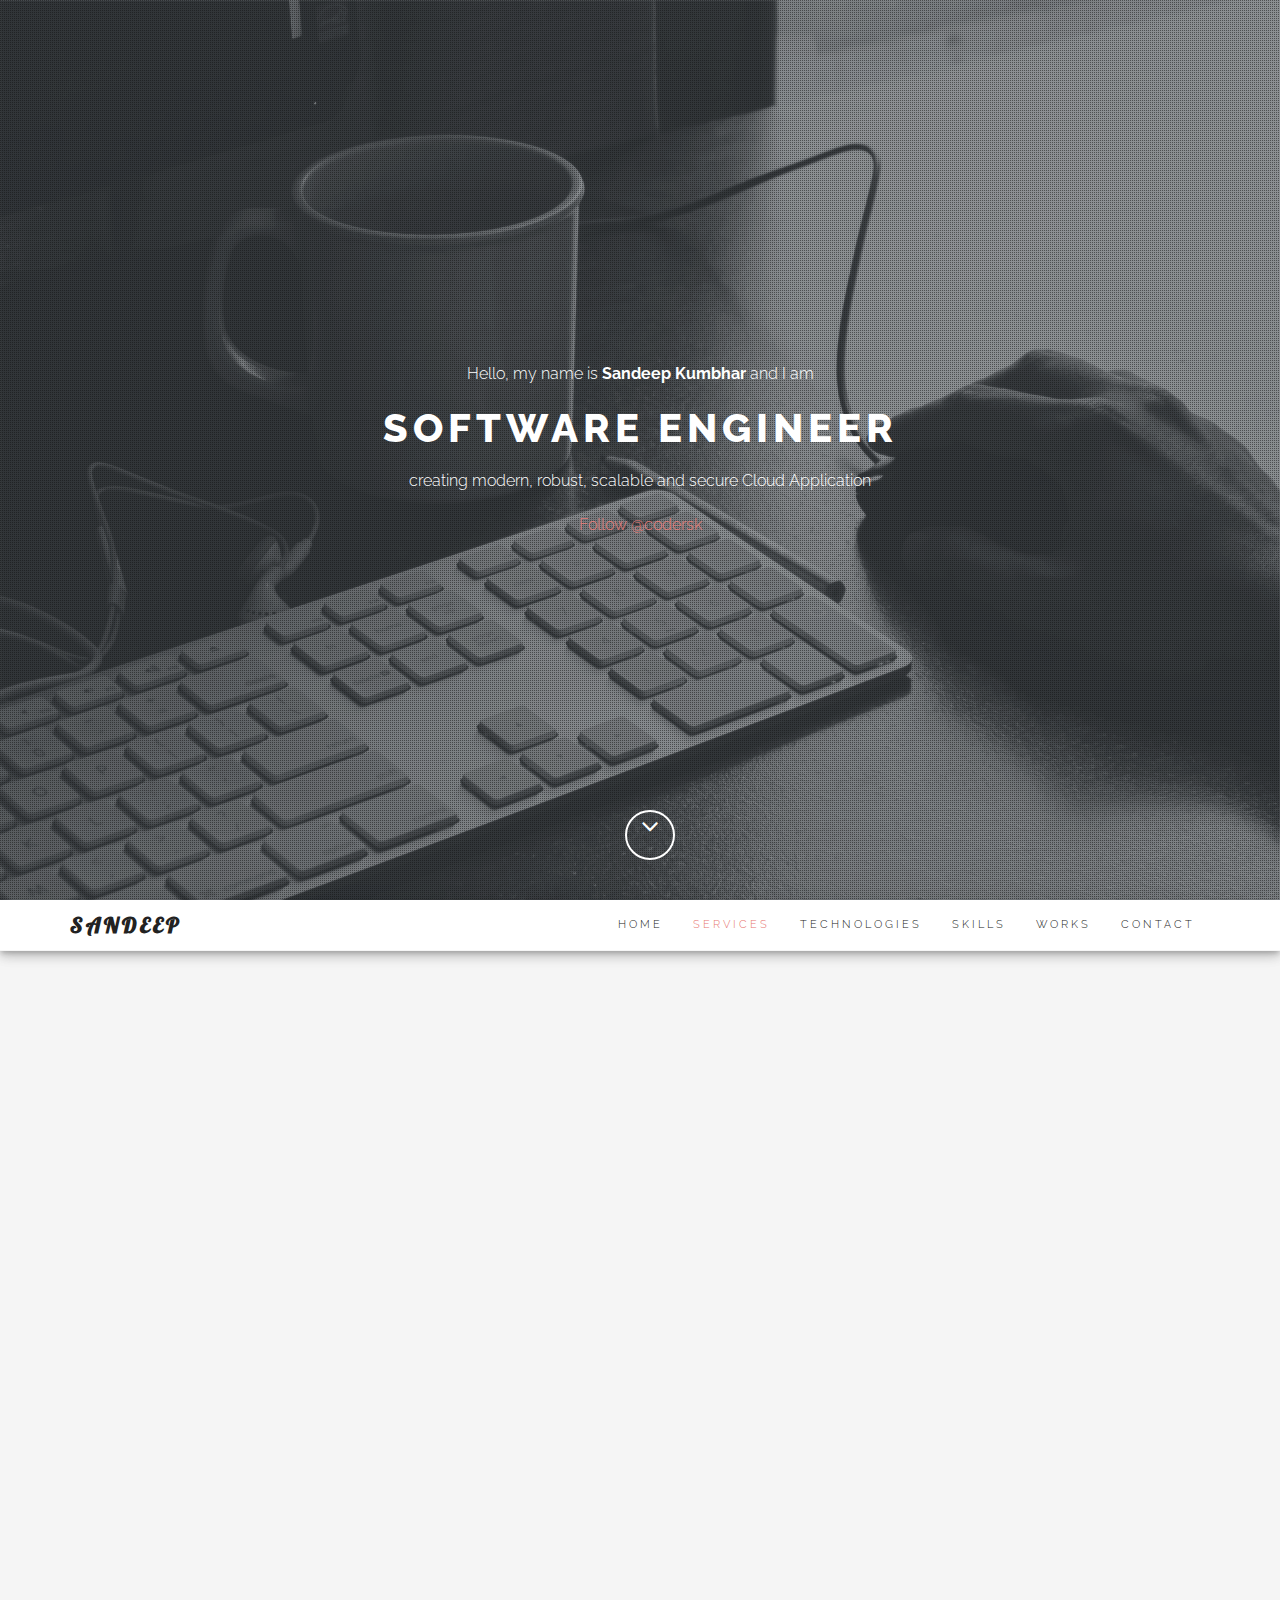
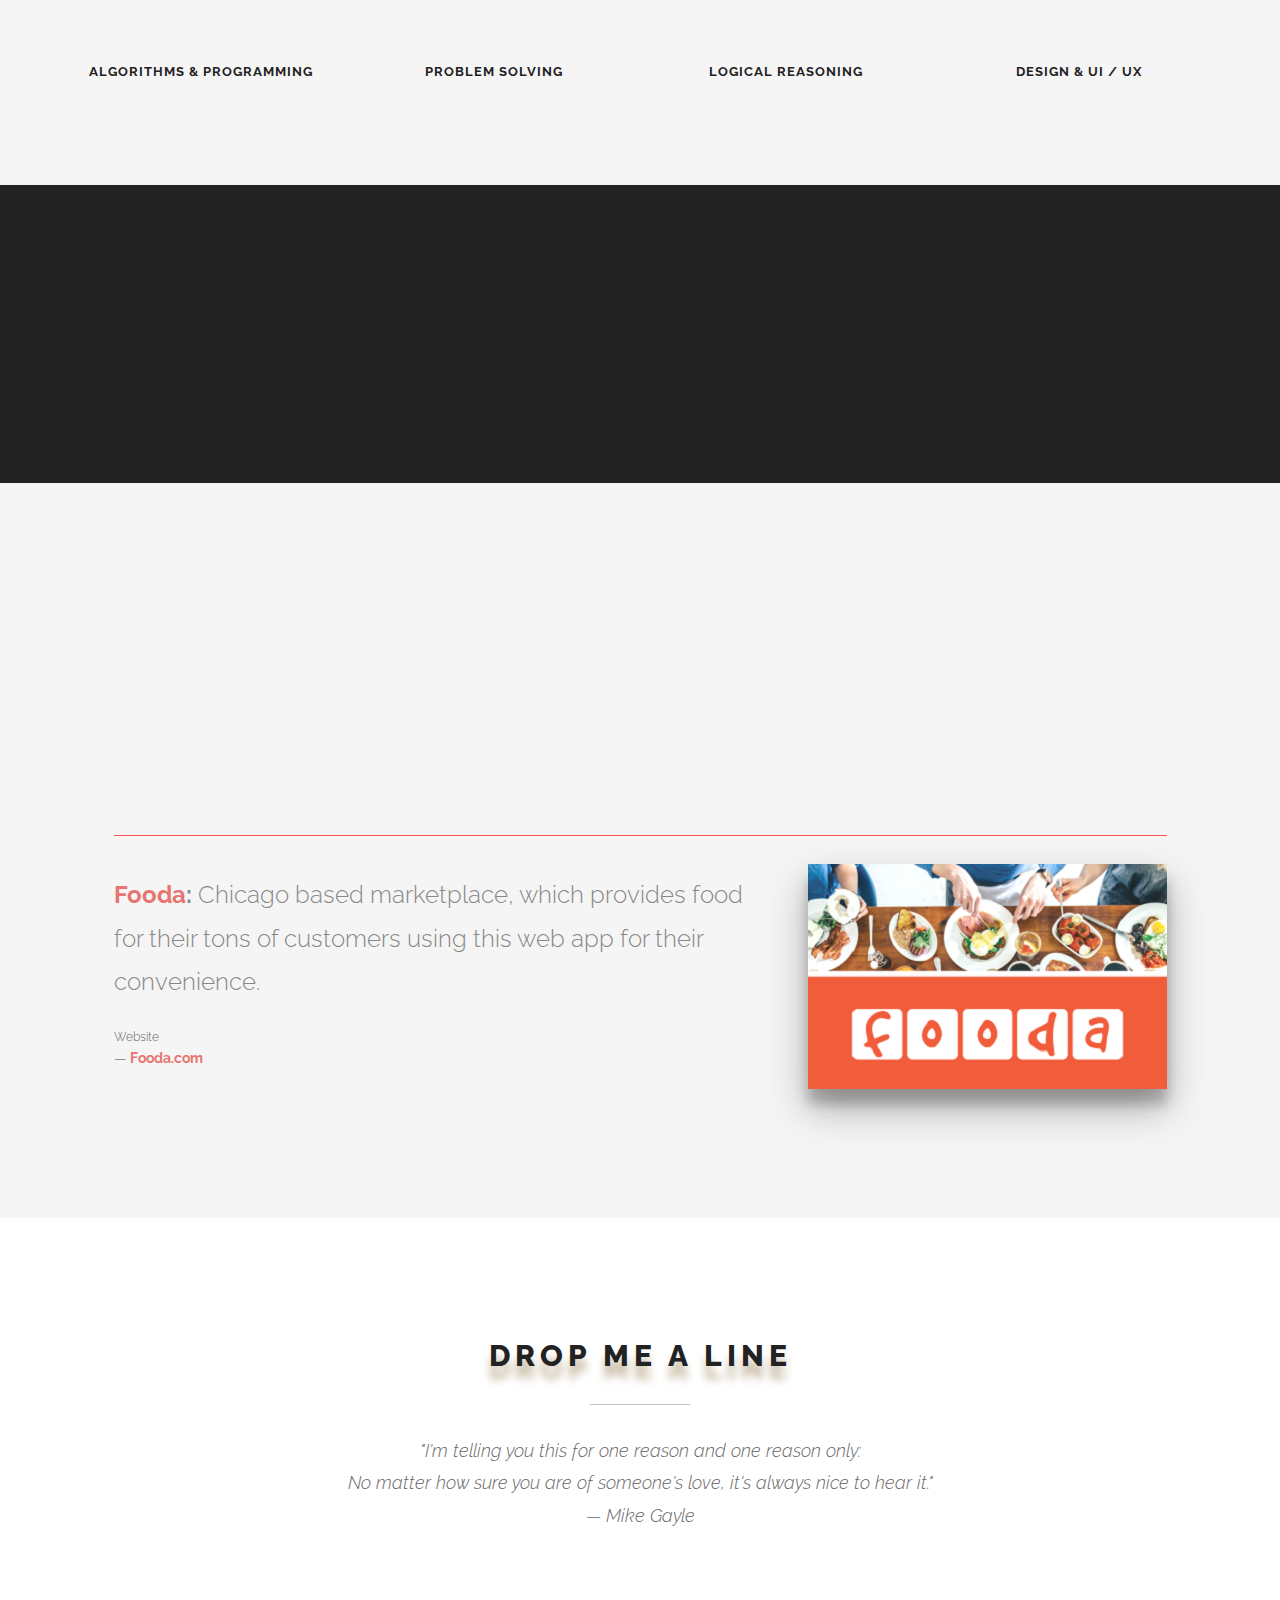
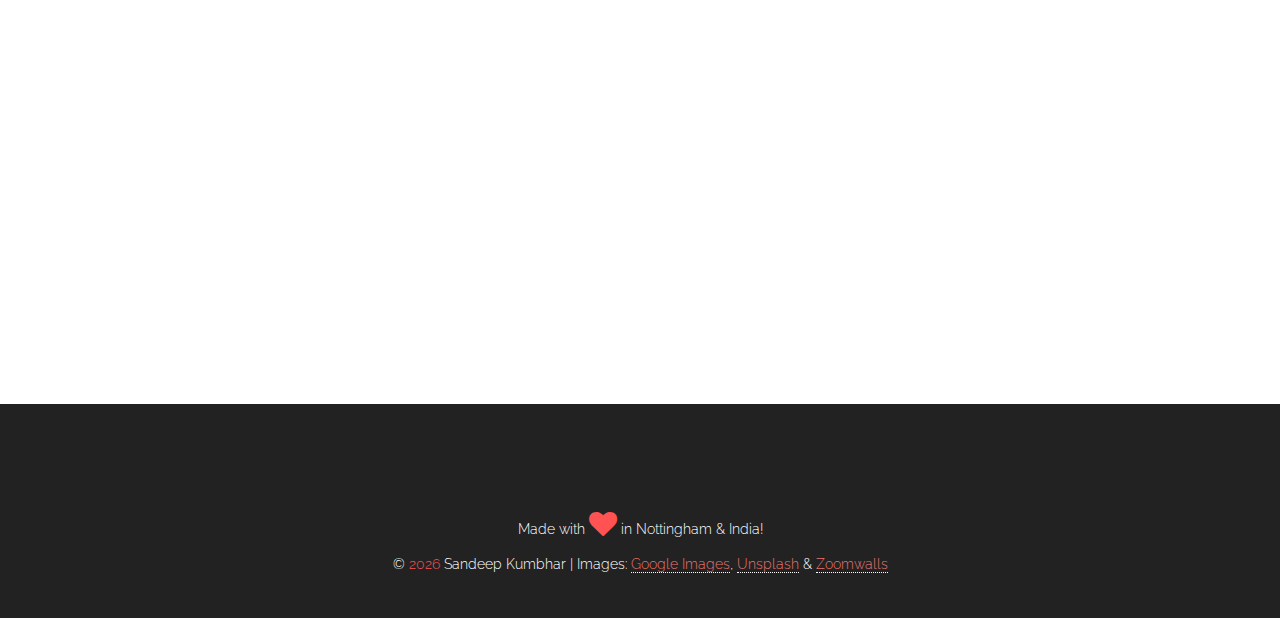
==== commit c1ffcbd1: "Global site tag for Google Analytics" ====
--- a/index.html
+++ b/index.html
@@ -25,6 +25,16 @@
 	<!--[if IE]>
 		<script src="http://html5shiv.googlecode.com/svn/trunk/html5.js"></script>
 	<![endif]-->
+	
+	<!-- Global site tag (gtag.js) - Google Analytics -->
+	<script async src="https://www.googletagmanager.com/gtag/js?id=G-QXKLZMKQKV"></script>
+	<script>
+	  window.dataLayer = window.dataLayer || [];
+	  function gtag(){dataLayer.push(arguments);}
+	  gtag('js', new Date());
+
+	  gtag('config', 'G-QXKLZMKQKV');
+	</script>
 
 </head>
 
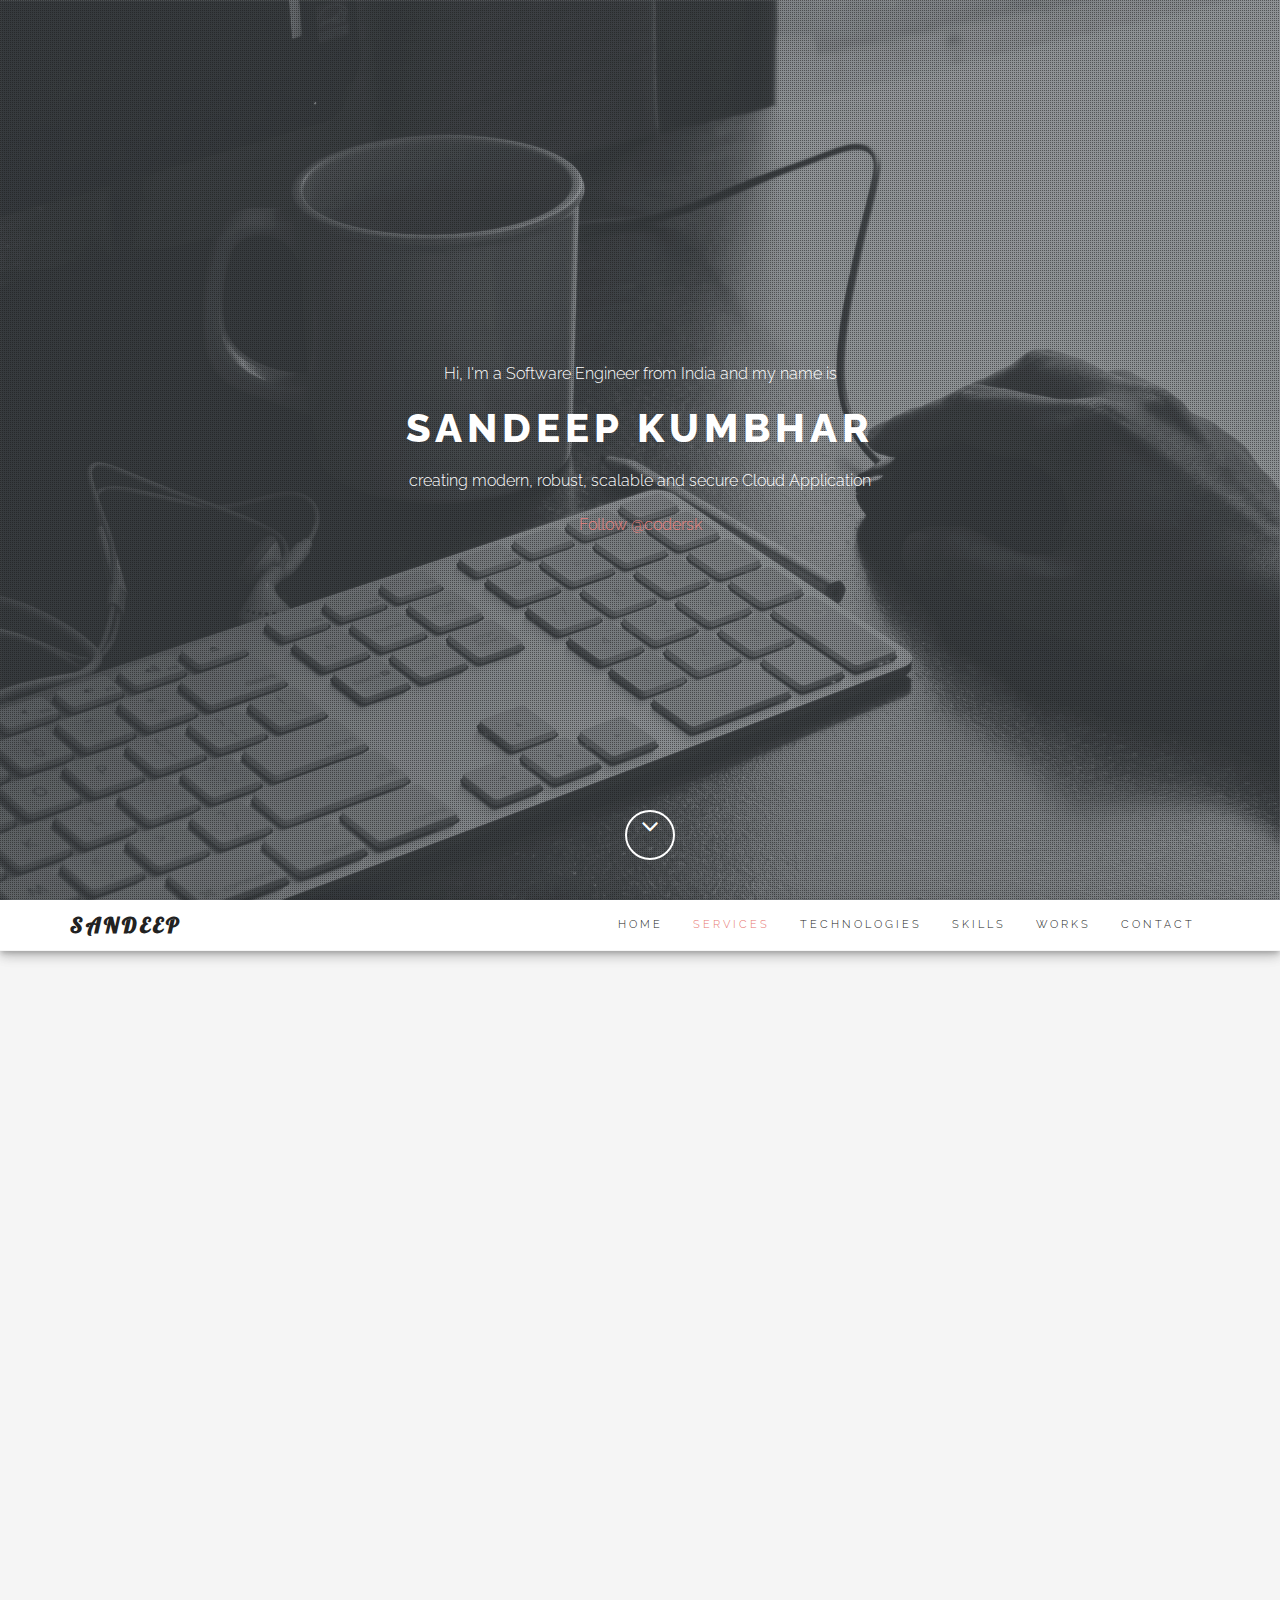
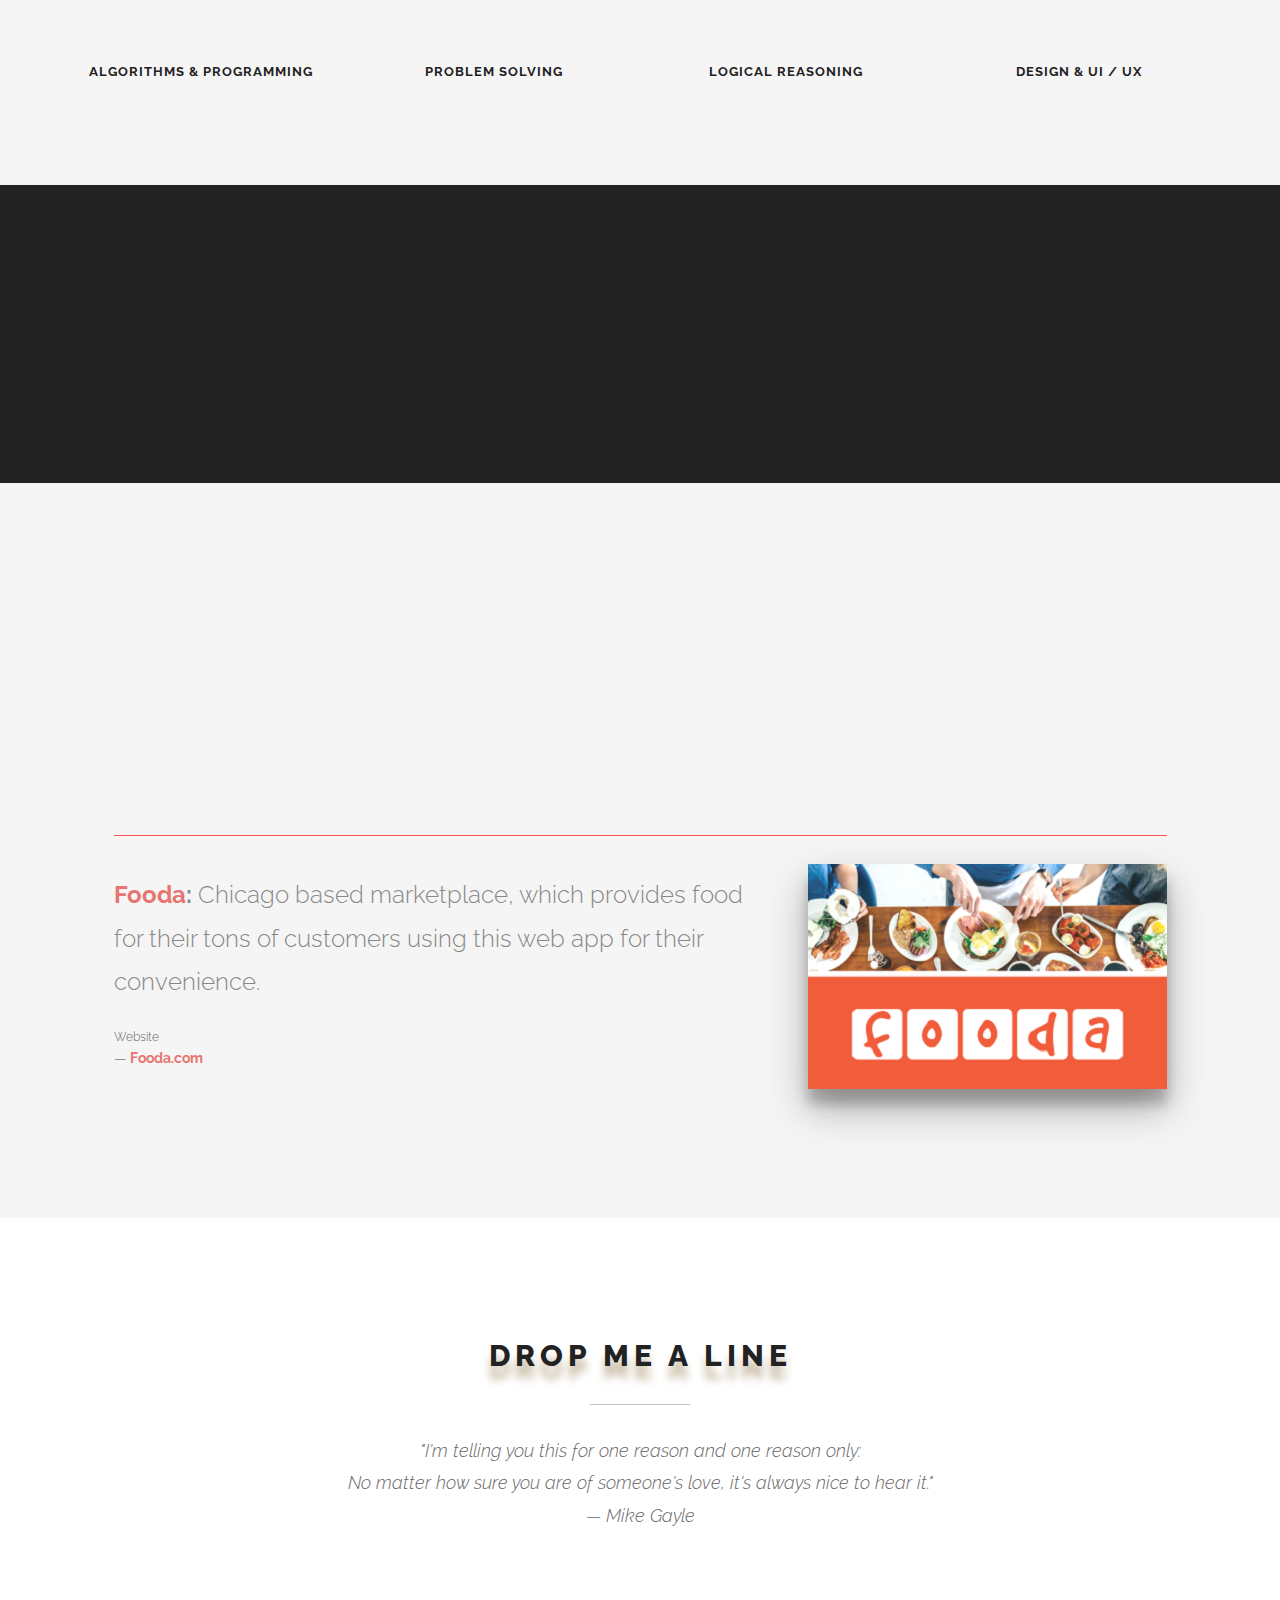
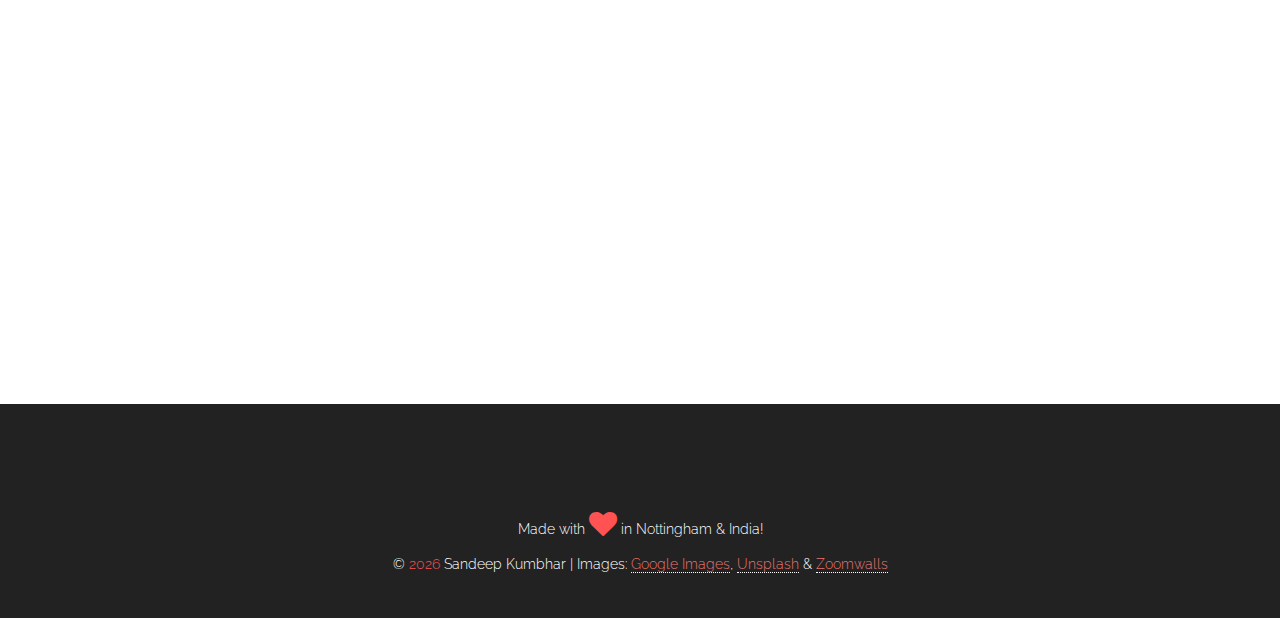
==== commit 14da5214: "rename header" ====
--- a/index.html
+++ b/index.html
@@ -51,8 +51,8 @@
 	<section id="home" class="pfblock-image screen-height">
 		<div class="home-overlay"></div>
 		<div class="intro">
-			<div class="start">Hello, my name is <b>Sandeep Kumbhar</b> and I am</div>
-			<h1>Software Engineer</h1>
+			<div class="start">Hi, I'm a Software Engineer from India and my name is</div>
+			<h1>Sandeep Kumbhar</h1>
 			<div class="start">creating modern, robust, scalable and secure Cloud Application</div>
 			<div class="start">
         <a class="github-button" href="https://github.com/codersk" data-size="large"
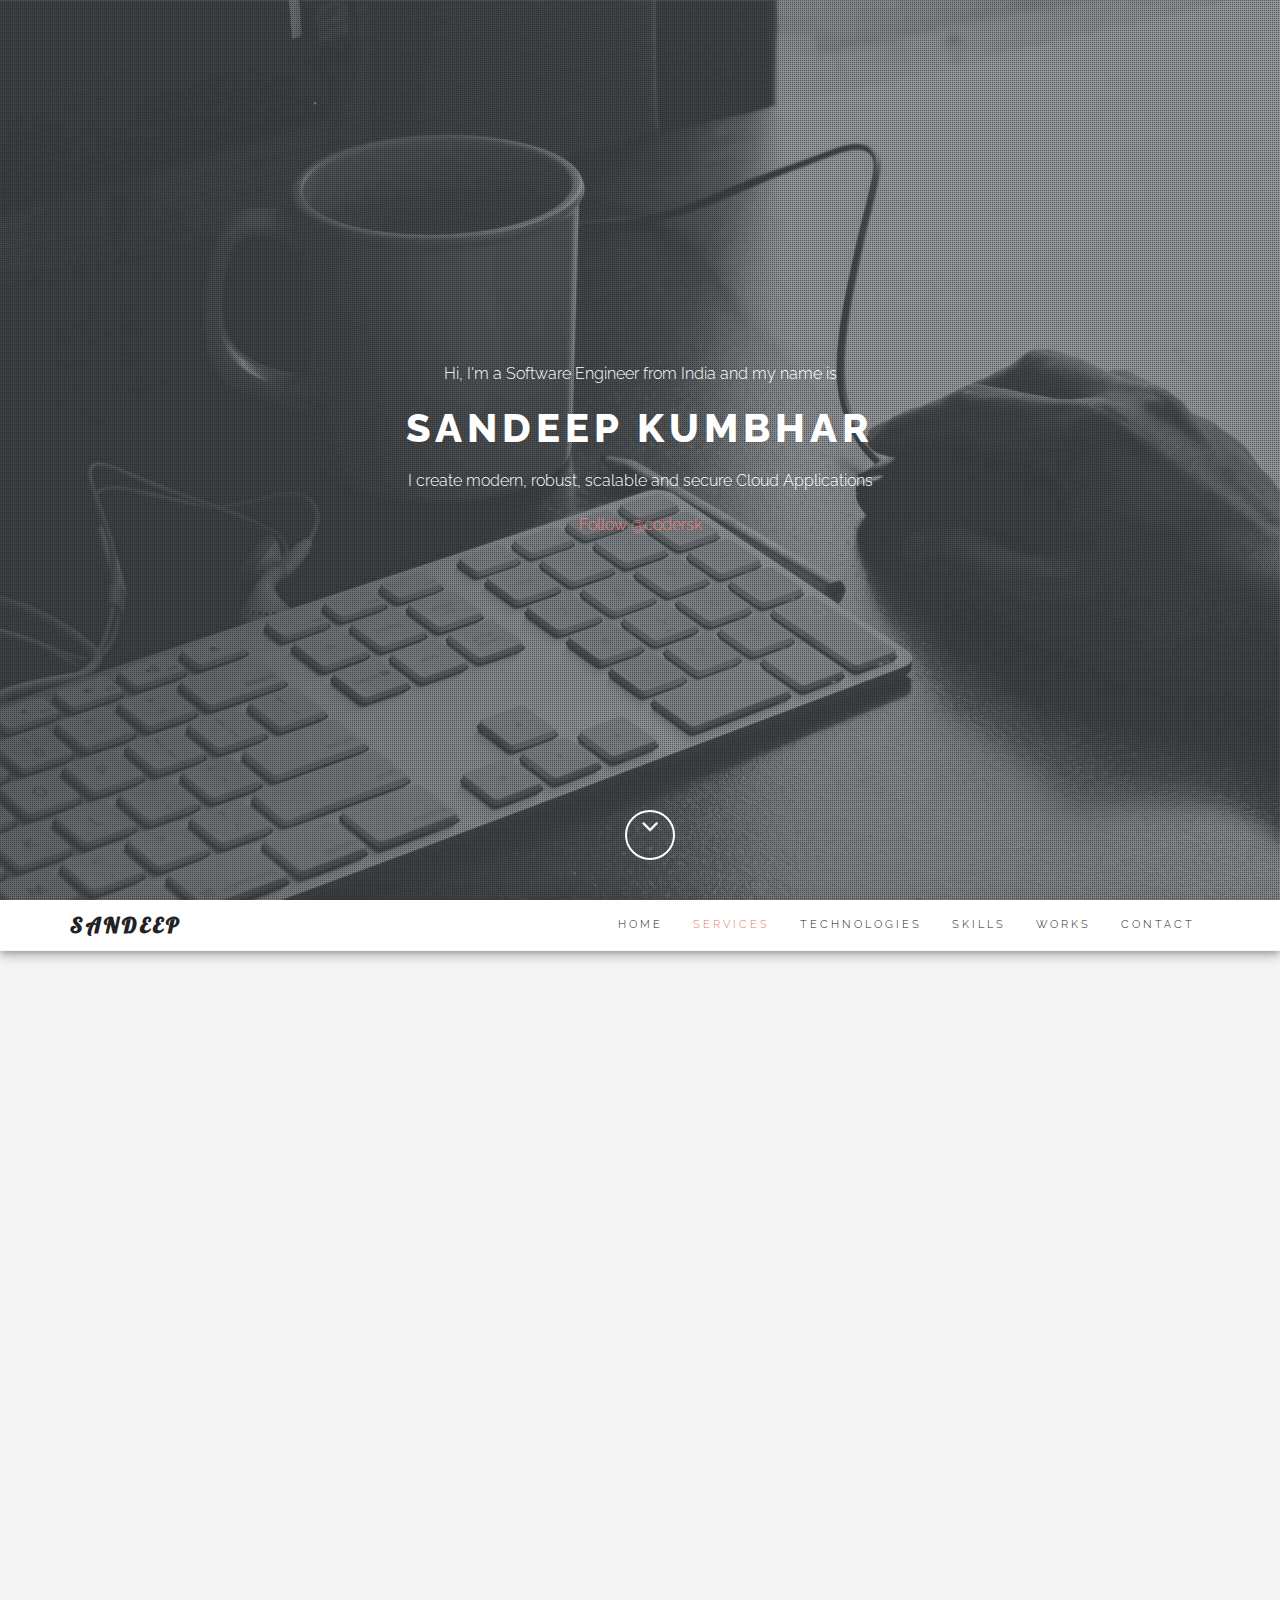
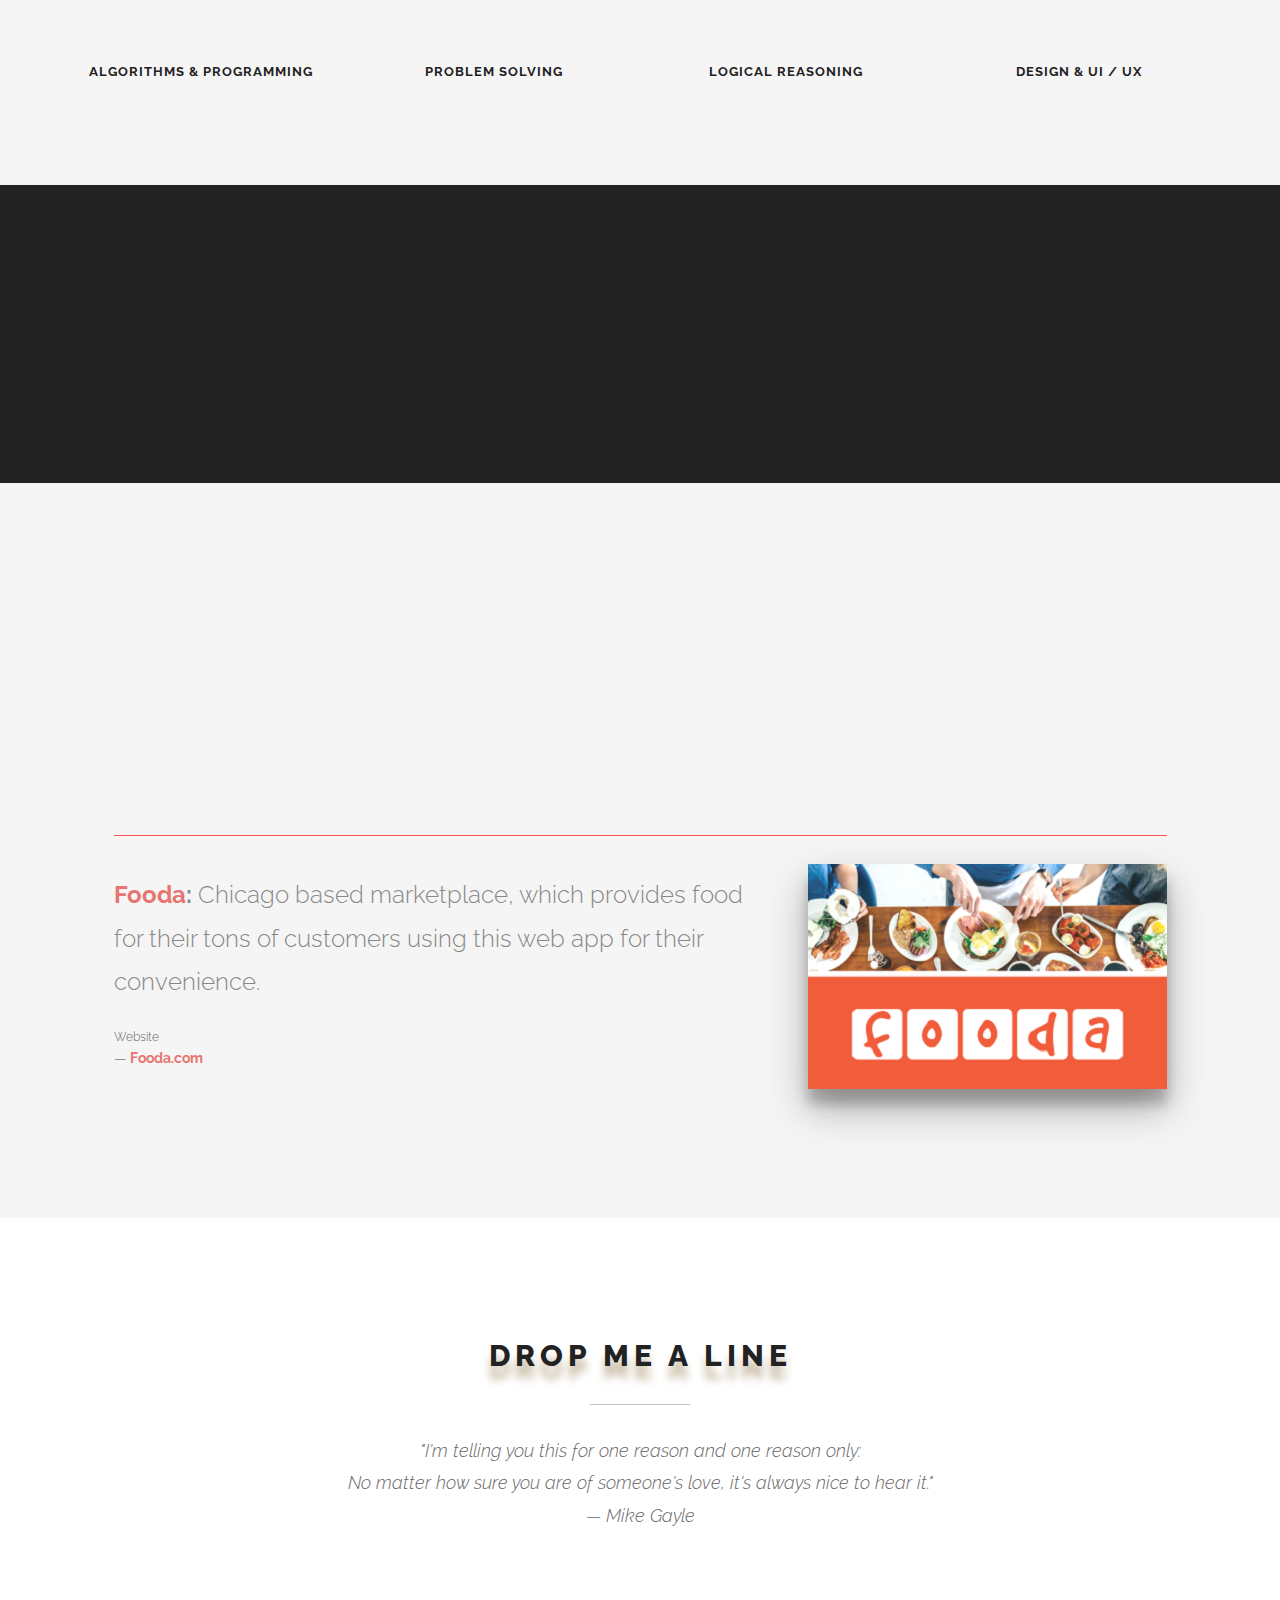
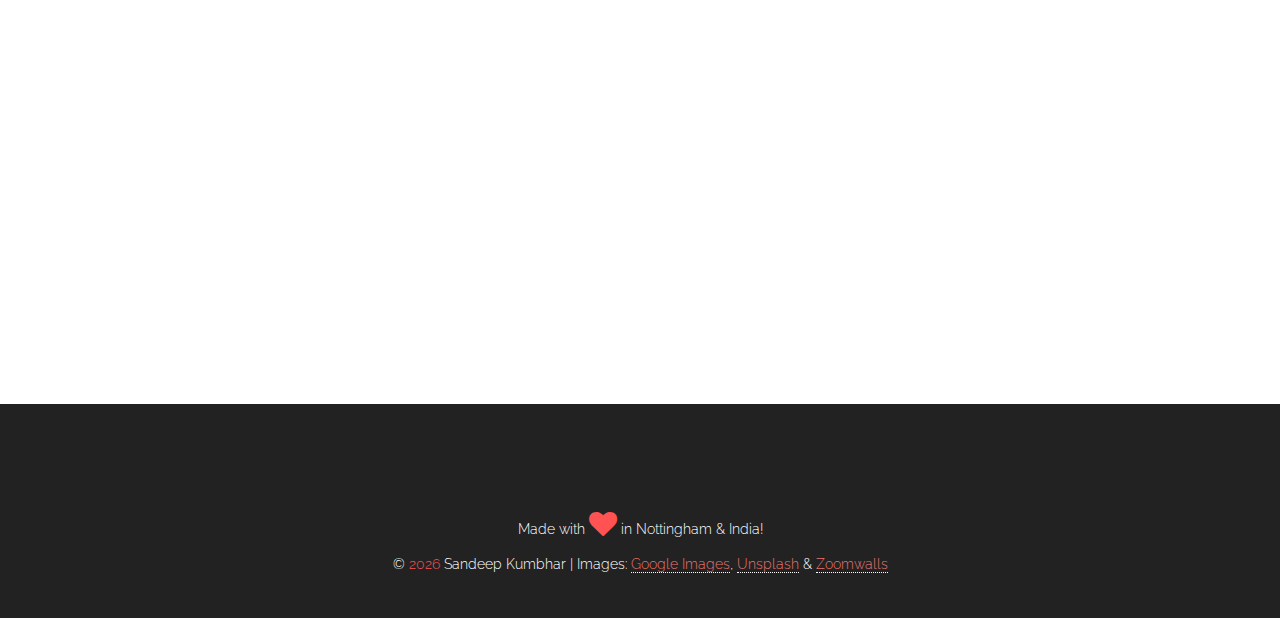
==== commit 33ab8532: "Fixed typos" ====
--- a/index.html
+++ b/index.html
@@ -53,7 +53,7 @@
 		<div class="intro">
 			<div class="start">Hi, I'm a Software Engineer from India and my name is</div>
 			<h1>Sandeep Kumbhar</h1>
-			<div class="start">creating modern, robust, scalable and secure Cloud Application</div>
+			<div class="start">I create modern, robust, scalable and secure Cloud Applications</div>
 			<div class="start">
         <a class="github-button" href="https://github.com/codersk" data-size="large"
           aria-label="Follow @codersk on GitHub">Follow @codersk</a>
